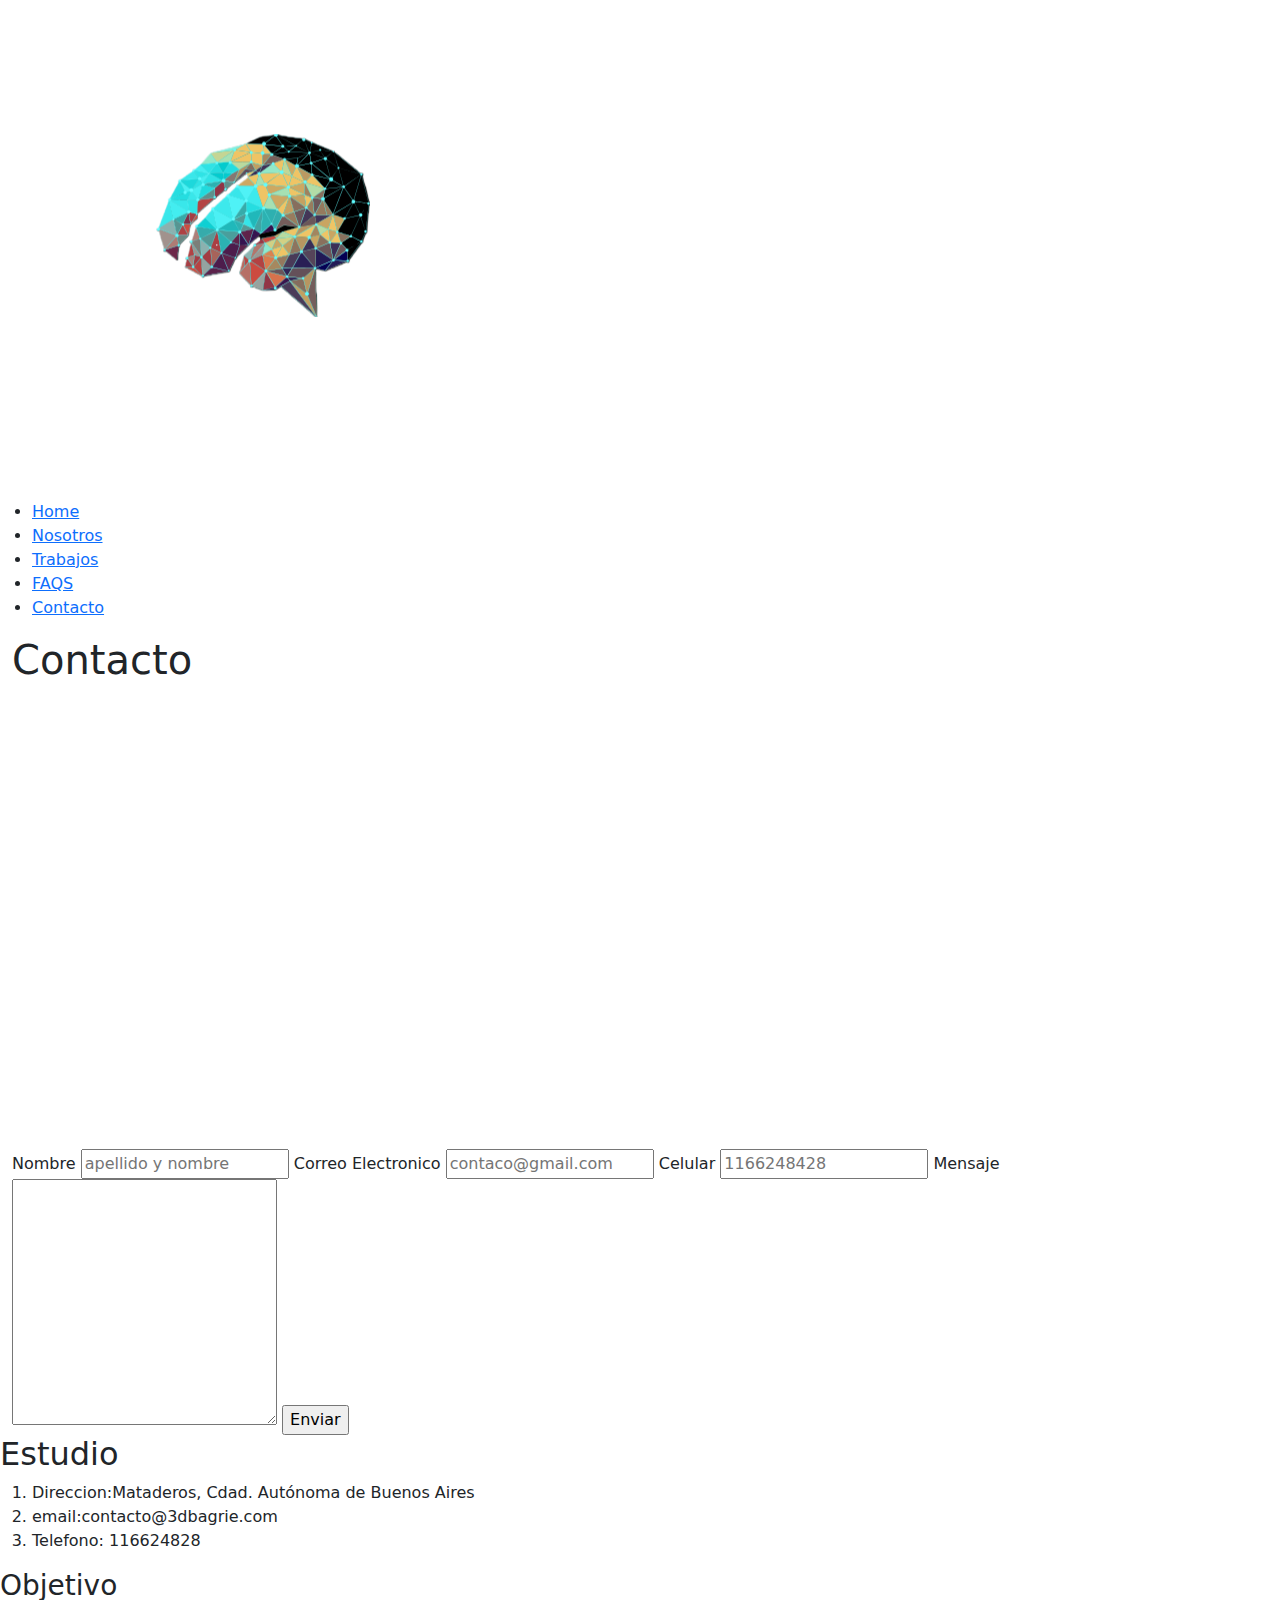
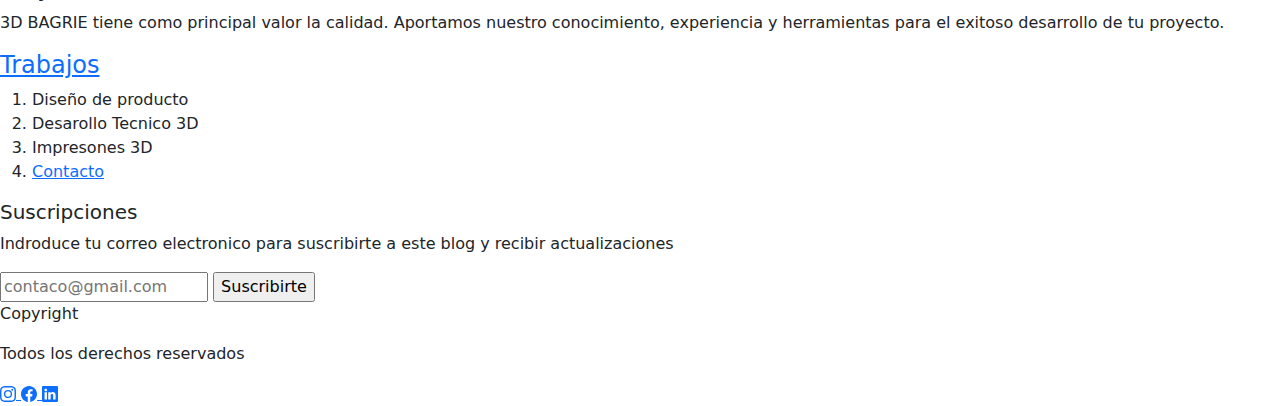
==== pages/contacto.html @ 8a1944af "modificacion nombre de ruta" ====
<!DOCTYPE html>
<html lang="en">
<head>
    <meta charset="UTF-8">
    <meta name="viewport" content="width=device-width, initial-scale=1.0">
    <link rel="shortcut icon"   href="../Asset/3D 64x64.png">
    <link href="https://cdn.jsdelivr.net/npm/bootstrap@5.3.3/dist/css/bootstrap.min.css" rel="stylesheet" integrity="sha384-QWTKZyjpPEjISv5WaRU9OFeRpok6YctnYmDr5pNlyT2bRjXh0JMhjY6hW+ALEwIH" crossorigin="anonymous">
    <link rel="stylesheet" href="../Css/styles.css">
    <title>Contacto</title>
</head>
<body>
    <header>
        <nav>
            <a href="../index.html">  
            <img src="../asset/3D Sin fondo.png" alt="3D BAGRIE" class="logo">
        </nav>
        <nav>
        <ul>
                <li><a href="../index.html">Home</a></li>
                <li><a href="./nosotros.html">Nosotros</a></li>
                <li><a href="./trabajos.html">Trabajos</a></li>
                <li><a href="./faqs.html">FAQS</a></li>
                <li><a href="./contacto.html">Contacto</a></li>
            </ul>
        </nav>
    </header>
    <main class="container-fluid">
            <section class="row">
                <section class="col-12">
                <h1>Contacto</h1>
                </section>
                <section class="col-sm-12 col-md-12 col-lg-12">
                    <iframe src="https://www.google.com/maps/embed?pb=!1m18!1m12!1m3!1d13127.331739839477!2d-58.512602734099076!3d-34.65892186514413!2m3!1f0!2f0!3f0!3m2!1i1024!2i768!4f13.1!3m3!1m2!1s0x95bcc91bbfbf9d17%3A0xdb535b8d8548bdee!2sMataderos%2C%20Cdad.%20Aut%C3%B3noma%20de%20Buenos%20Aires!5e0!3m2!1ses-419!2sar!4v1711848783306!5m2!1ses-419!2sar" width="600" height="450" style="border:0;" allowfullscreen="" loading="lazy" referrerpolicy="no-referrer-when-downgrade"></iframe>
                </section>
                <!-- <p>Nos encontramos cerca de General Paz y varias lineas de transportes</p> -->
                    <!-- <section class="formulario">
                    <p>Para una mejor comunicación y experiencia podés completar el siguiente formulario, con el cual nos pondremos en contacto a la brevedad</p> -->
                        <section class="col-sm-12 col-md-12">
                            <form>
                                <label for="nombre">Nombre</label>
                                <input type="text" name="name" id="nombre" placeholder="apellido y nombre">
                                <label for="correo">Correo Electronico</label>
                                <input type="email" name="email" id="correo" placeholder="contaco@gmail.com">
                                <label for="celular">Celular</label>
                                <input form="tel" name="tel"  id="celular" placeholder="1166248428">
                                <label for="mensaje">Mensaje</label>
                                <textarea name="message" id="mensaje" cols="30" rows="10"></textarea>    
                                <input type="submit" value="Enviar" class="btn-submit">
                                    </form>
                        </section>
            </section>   
    </main>
    <section class="cards">
        <div class="datos">
            <h2>Estudio</h2>
                <ol>
                    <li>Direccion:Mataderos, Cdad. Autónoma de Buenos Aires </li>
                    <li>email:contacto@3dbagrie.com</li>
                    <li>Telefono: 116624828</li>
                </ol>
        </div>
        <div class="datos">
            <h3>Objetivo</h3>
                <p class="parrafo">3D BAGRIE tiene como principal valor la calidad. Aportamos nuestro conocimiento, experiencia y herramientas para el exitoso desarrollo de tu proyecto.</p>
        </div>
        <div class="datos">    
            <h4><a href="./trabajos.html" target="_blank">Trabajos</a></h4>
                <ol>
                    <li>Diseño de producto</li>
                    <li>Desarollo Tecnico 3D</li>
                    <li>Impresones 3D</li>
                    <li><a href="./contacto.html" target="_blank">Contacto</a></li>
                </ol>
        </div>
        <div class="datos">
                <h5>Suscripciones</h5>
                <p class="parrafo">Indroduce tu correo electronico para suscribirte a este blog y recibir actualizaciones</p>
                    <input type="email" name="email" id="correo" placeholder="contaco@gmail.com">    
                <input type="submit" value="Suscribirte" class="btn-submit">
        </div>
    </section>
    <footer>
        <nav>
            <p>Copyright </p>
            <p>Todos los derechos reservados</p>
            <a href="https://www.instagram.com/?hl=es" target="_blank">
            <svg xmlns="http://www.w3.org/2000/svg" width="16" height="16" fill="currentColor" class="bi bi-instagram" viewBox="0 0 16 16"><path d="M8 0C5.829 0 5.556.01 4.703.048 3.85.088 3.269.222 2.76.42a3.9 3.9 0 0 0-1.417.923A3.9 3.9 0 0 0 .42 2.76C.222 3.268.087 3.85.048 4.7.01 5.555 0 5.827 0 8.001c0 2.172.01 2.444.048 3.297.04.852.174 1.433.372 1.942.205.526.478.972.923 1.417.444.445.89.719 1.416.923.51.198 1.09.333 1.942.372C5.555 15.99 5.827 16 8 16s2.444-.01 3.298-.048c.851-.04 1.434-.174 1.943-.372a3.9 3.9 0 0 0 1.416-.923c.445-.445.718-.891.923-1.417.197-.509.332-1.09.372-1.942C15.99 10.445 16 10.173 16 8s-.01-2.445-.048-3.299c-.04-.851-.175-1.433-.372-1.941a3.9 3.9 0 0 0-.923-1.417A3.9 3.9 0 0 0 13.24.42c-.51-.198-1.092-.333-1.943-.372C10.443.01 10.172 0 7.998 0zm-.717 1.442h.718c2.136 0 2.389.007 3.232.046.78.035 1.204.166 1.486.275.373.145.64.319.92.599s.453.546.598.92c.11.281.24.705.275 1.485.039.843.047 1.096.047 3.231s-.008 2.389-.047 3.232c-.035.78-.166 1.203-.275 1.485a2.5 2.5 0 0 1-.599.919c-.28.28-.546.453-.92.598-.28.11-.704.24-1.485.276-.843.038-1.096.047-3.232.047s-2.39-.009-3.233-.047c-.78-.036-1.203-.166-1.485-.276a2.5 2.5 0 0 1-.92-.598 2.5 2.5 0 0 1-.6-.92c-.109-.281-.24-.705-.275-1.485-.038-.843-.046-1.096-.046-3.233s.008-2.388.046-3.231c.036-.78.166-1.204.276-1.486.145-.373.319-.64.599-.92s.546-.453.92-.598c.282-.11.705-.24 1.485-.276.738-.034 1.024-.044 2.515-.045zm4.988 1.328a.96.96 0 1 0 0 1.92.96.96 0 0 0 0-1.92m-4.27 1.122a4.109 4.109 0 1 0 0 8.217 4.109 4.109 0 0 0 0-8.217m0 1.441a2.667 2.667 0 1 1 0 5.334 2.667 2.667 0 0 1 0-5.334"/>
            </svg>
            <a href="https://www.facebook.com/?locale=es_LA" target="_blank">
                <svg xmlns="http://www.w3.org/2000/svg" width="16" height="16" fill="currentColor" class="bi bi-facebook" viewBox="0 0 16 16">
                <path d="M16 8.049c0-4.446-3.582-8.05-8-8.05C3.58 0-.002 3.603-.002 8.05c0 4.017 2.926 7.347 6.75 7.951v-5.625h-2.03V8.05H6.75V6.275c0-2.017 1.195-3.131 3.022-3.131.876 0 1.791.157 1.791.157v1.98h-1.009c-.993 0-1.303.621-1.303 1.258v1.51h2.218l-.354 2.326H9.25V16c3.824-.604 6.75-3.934 6.75-7.951"/>
                </svg>
    
                <a href="https://ar.linkedin.com/" target="_blank">
                <svg xmlns="http://www.w3.org/2000/svg" width="16" height="16" fill="currentColor" class="bi bi-linkedin" viewBox="0 0 16 16">
                <path d="M0 1.146C0 .513.526 0 1.175 0h13.65C15.474 0 16 .513 16 1.146v13.708c0 .633-.526 1.146-1.175 1.146H1.175C.526 16 0 15.487 0 14.854zm4.943 12.248V6.169H2.542v7.225zm-1.2-8.212c.837 0 1.358-.554 1.358-1.248-.015-.709-.52-1.248-1.342-1.248S2.4 3.226 2.4 3.934c0 .694.521 1.248 1.327 1.248zm4.908 8.212V9.359c0-.216.016-.432.08-.586.173-.431.568-.878 1.232-.878.869 0 1.216.662 1.216 1.634v3.865h2.401V9.25c0-2.22-1.184-3.252-2.764-3.252-1.274 0-1.845.7-2.165 1.193v.025h-.016l.016-.025V6.169h-2.4c.03.678 0 7.225 0 7.225z"/>
                </svg>
        </nav>
    </footer>
    <script src="https://cdn.jsdelivr.net/npm/bootstrap@5.3.3/dist/js/bootstrap.bundle.min.js" integrity="sha384-YvpcrYf0tY3lHB60NNkmXc5s9fDVZLESaAA55NDzOxhy9GkcIdslK1eN7N6jIeHz" crossorigin="anonymous"></script>
</body>
</html>
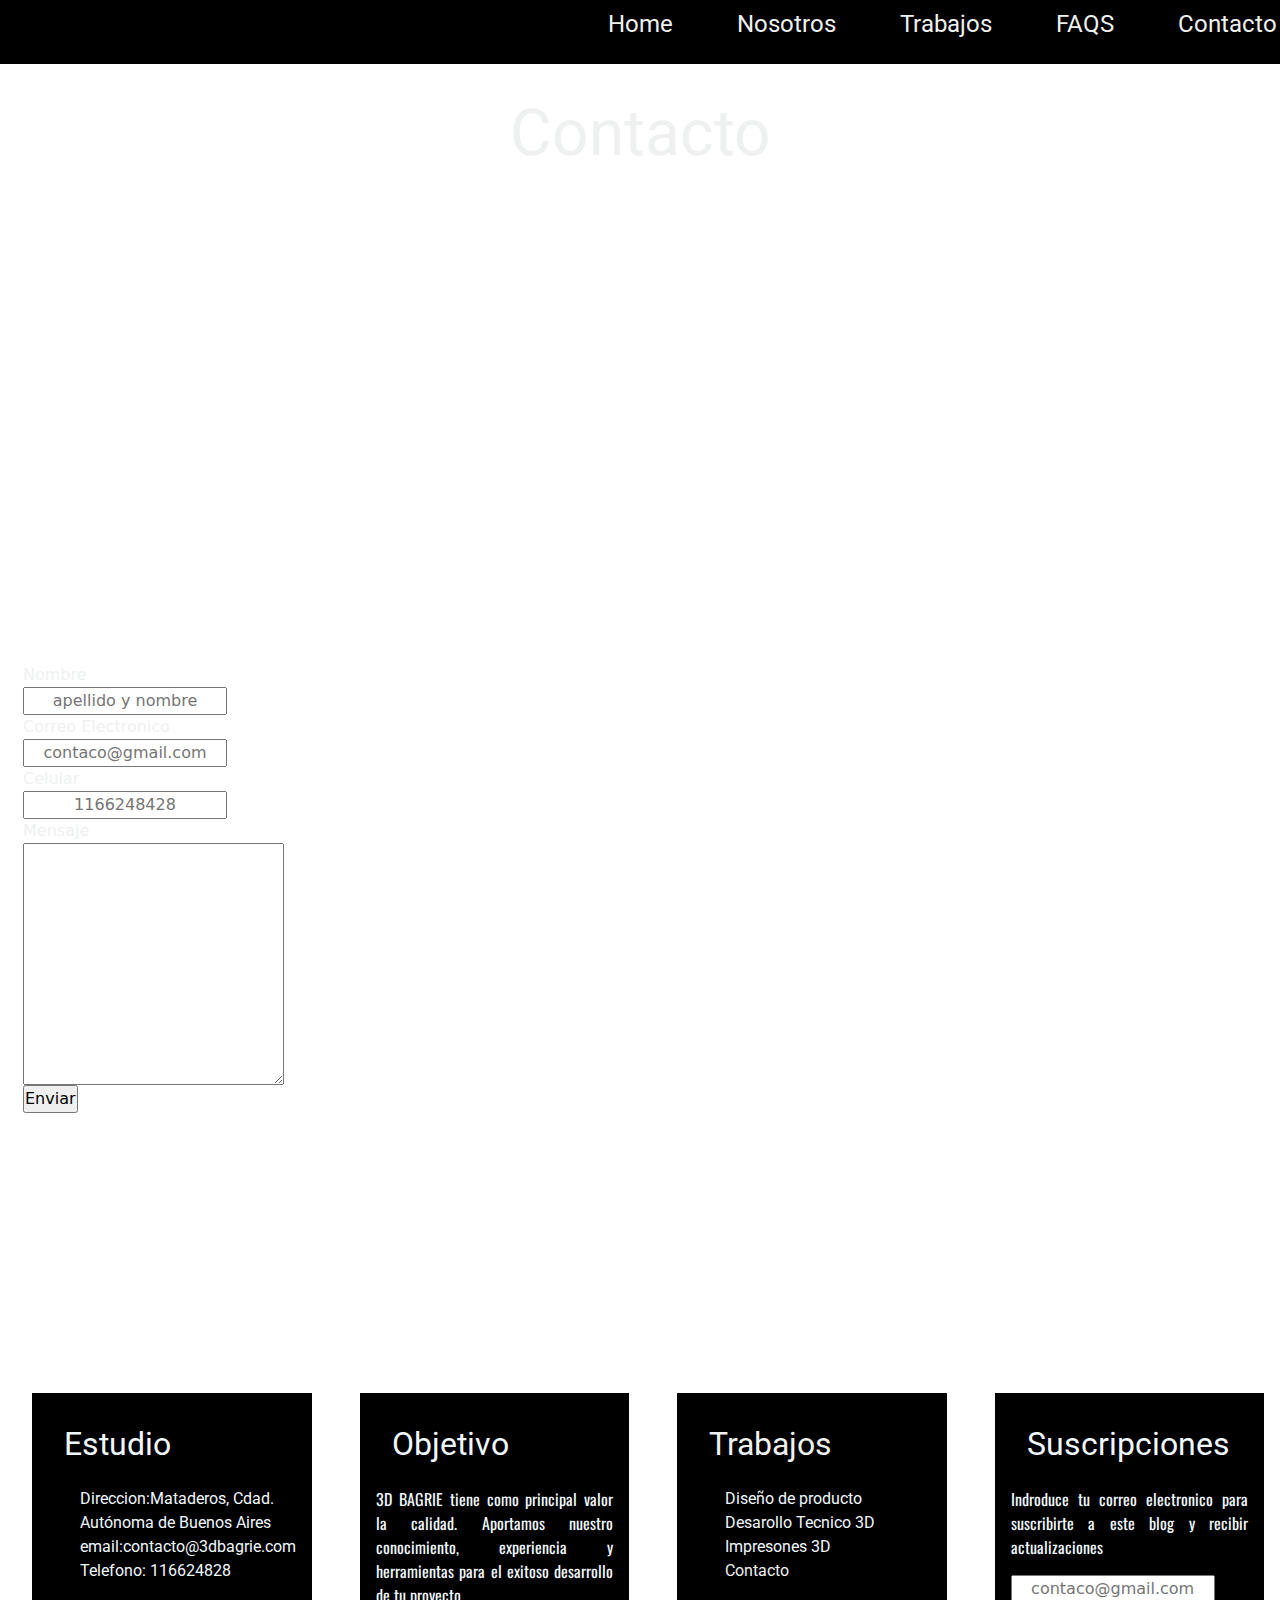
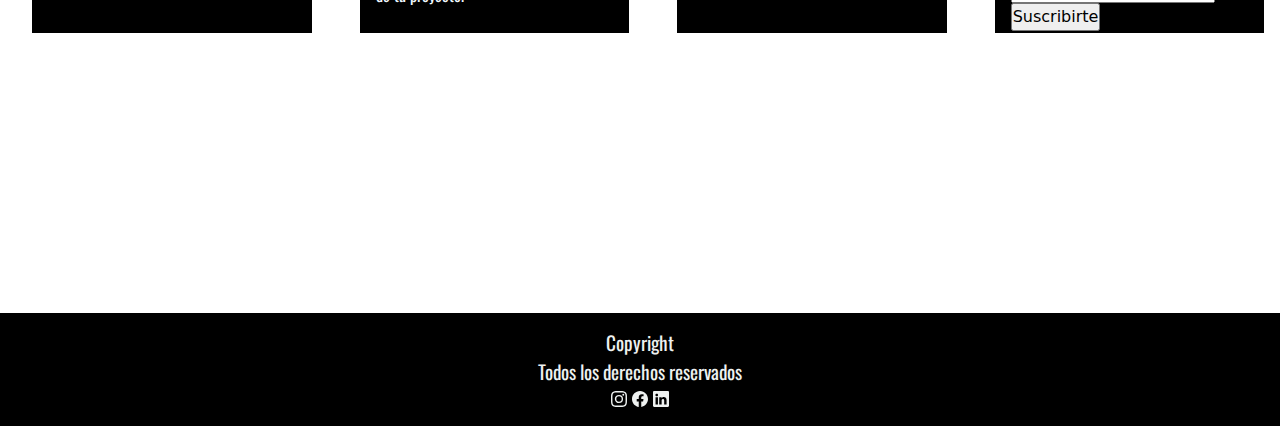
==== commit 102f47c1: "rutas con mayusculas" ====
--- a/pages/contacto.html
+++ b/pages/contacto.html
@@ -3,9 +3,9 @@
 <head>
     <meta charset="UTF-8">
     <meta name="viewport" content="width=device-width, initial-scale=1.0">
-    <link rel="shortcut icon"   href="../Asset/3D 64x64.png">
+    <link rel="shortcut icon"   href="../asset/3D 64x64.png">
     <link href="https://cdn.jsdelivr.net/npm/bootstrap@5.3.3/dist/css/bootstrap.min.css" rel="stylesheet" integrity="sha384-QWTKZyjpPEjISv5WaRU9OFeRpok6YctnYmDr5pNlyT2bRjXh0JMhjY6hW+ALEwIH" crossorigin="anonymous">
-    <link rel="stylesheet" href="../Css/styles.css">
+    <link rel="stylesheet" href="../css/styles.css">
     <title>Contacto</title>
 </head>
 <body>
--- a/css/styles.css
+++ b/css/styles.css
@@ -0,0 +1,590 @@
+/* control }  comentarios*/
+/* #012326 
+#000C0D
+#2E5951
+*/
+
+@import url('https://fonts.googleapis.com/css2?family=Oswald:wght@200..700&family=Roboto:ital,wght@0,100;0,300;0,400;0,500;0,700;0,900;1,100;1,300;1,400;1,500;1,700;1,900&display=swap');
+
+/* Reset */
+
+*{
+    margin: 0;
+    padding: 0;
+    box-sizing: border-box;
+    /* width: 100%;
+    max-width: 1920px; */
+}
+
+/*{
+    margin: auto;
+    width: 90rem;
+    max-width: 1200rem;
+}*/
+
+/* Estilos generales */
+
+html{
+    font-size: 62,5%;
+}
+
+body{
+    background-image: url(../Asset/elescaneado3denlaimpresion-3d.jpg);
+    background-position: center center;
+    background-repeat: no-repeat;
+    background-size: cover;
+    background-attachment: fixed;
+    color: aliceblue;
+}
+
+
+header{
+    display: flex;
+    background-color: black;
+    color: #eef1f0;
+    padding: 1rem;
+    height: 4rem;
+}
+
+
+
+header nav{
+    display: flex;
+    justify-content: space-around;
+    align-items: center;
+    height: 1rem;
+    margin-left: 15rem;
+    padding: 1rem;
+}
+
+header nav ul{
+    display: flex;
+    align-items: center;
+    justify-content:space-around;
+    flex-direction: row;
+    text-decoration: none;
+    font-size: 1.5rem;
+    font-family: "Roboto", sans-serif;
+    font-weight: 400;
+    font-style: normal;
+}
+
+header nav ul li{
+    display: flex;
+    justify-content: space-between;
+    text-decoration: none;
+    align-content: center;
+    padding: 1rem;
+    margin: 1rem;
+}
+
+.logo{
+    width: 100%;
+    height: 10rem;
+}
+
+header nav ul li a:hover{
+    color: #2E5951;
+}
+
+a {
+    text-decoration: none;
+    color: #eef1f0;
+}
+
+main{
+    /* background-color: #012326; */
+    color: #eef1f0;
+    overflow: hidden;
+    display: flex;
+    justify-content: center;
+    align-items: center;
+    flex-direction: row;
+}
+
+main section img{
+    display: block;
+    flex-direction: row;   
+    margin: auto;
+    width: auto;
+}
+
+/* .Centrado{
+    width: 80%;
+    max-width: 1000px;
+    margin: auto;
+    overflow: hidden;
+} */
+
+h1{
+    text-align: center;
+    padding: 2rem;
+    font-size: 4rem;
+    font-family: "Roboto", sans-serif;
+    font-weight: 400;
+    font-style: normal;
+}
+
+h2{
+    padding: 1rem;
+    font-size: 2rem;
+    font-family: "Roboto", sans-serif;
+    font-weight: 400;
+    font-style: normal;   
+}
+
+h3{
+    padding: 1rem;
+    font-size: 2rem;
+    font-family: "Roboto", sans-serif;
+    font-weight: 400;
+    font-style: normal;
+}
+
+h4{
+    padding: 1rem;
+    font-size: 2rem;
+    font-family: "Roboto", sans-serif;
+    font-weight: 400;
+    font-style: normal;
+}
+
+h5{
+    padding: 1rem;
+    font-size: 2rem;
+    font-family: "Roboto", sans-serif;
+    font-weight: 400;
+    font-style: normal;
+}
+
+
+p{
+    font-size: 1.2rem;
+    text-align: justify;
+    font-family: "Oswald", sans-serif;
+    font-optical-sizing: auto;
+    font-weight: <weight>;
+    font-style: normal;
+    
+}
+
+
+div ol li{
+    text-decoration: none;
+    list-style-type: none;
+    font-family: "Roboto", sans-serif;
+    font-weight: 400;
+    font-style: normal;
+    font-size: 1rem;
+}
+    
+/* main .datos{
+    display: flex;
+    flex-wrap: wrap;
+    flex-direction: row;
+    height: 200px;
+    justify-content: center;
+    align-items: center;
+} */
+
+
+.cards{
+    display: flex;
+    align-items: center;
+    justify-content: center;
+    width: 100%;
+    height: 50rem;
+}
+
+
+.datos{
+    display: inline-block;
+    background-color: black;
+    width: 20rem;
+    height: 15rem;
+    padding: 1rem;
+    margin: 1rem;
+    margin-left: 2rem;
+}
+
+
+.parrafo{
+    font-size: 1rem;
+    text-align: justify;
+    font-family: "Oswald", sans-serif;
+    font-optical-sizing: auto;
+    font-weight: <weight>;
+    font-style: normal; 
+}
+
+/* .adicional{
+    background-color: rgb(236, 148, 33);
+    text-align: center;
+    margin: auto;
+} */
+
+footer{
+    background-color: black;
+    color: #eef1f0;
+    text-align: center;
+    font-size: 1rem;
+    width: 100%;
+    overflow: hidden;
+    padding-top: 1rem;
+    padding-bottom: 1rem;
+
+}
+
+footer p{
+    text-align: center;
+    margin: auto;
+    padding: auto;
+    width: auto;
+}
+
+footer svg { 
+    list-style-type: none;
+    width: auto;
+    display: inline block;
+    text-decoration: none;
+    color: #eef1f0;
+}
+
+/* index */
+
+.portada{
+
+    max-width: 90%;
+    max-height: 90%;
+    height: auto;
+    width: auto;
+    align-items: center;
+    position: relative;
+    justify-content: center;
+    margin-bottom: 2rem;
+    padding: 2rem;
+    margin: auto;
+}
+
+
+/* nosotros */
+
+.nosotros{
+    /* background: #2E5951; */
+    width: 80%;
+    margin-bottom: 2rem;
+    padding: 2rem;
+    margin: 2rem;
+}
+
+article p{
+    font-size: 1.5rem;
+    text-align: justify;
+    font-family: "Oswald", sans-serif;
+    font-optical-sizing: auto;
+    font-weight: <weight>;
+    font-style: normal; 
+}
+
+.carousel-item{
+    width: 90%;
+    align-items: center;
+    justify-content: center;
+    margin-left: 5rem;
+}
+
+
+/* Trabajos */
+
+.fotos {
+    display: flex;
+    flex-wrap:wrap;
+    gap: 1rem;
+    justify-content:center;
+}
+
+.fotos img {
+    border-radius:3px;
+    max-width: 30%;
+    border:#C4AA25 2px solid;
+}
+
+.fotos img:hover{
+    border:#E8C61C 2px solid;
+}
+/* Preguntas frecuentes*/
+
+article{
+    /* background:#2E5951; */
+    width: 80%;
+    margin-bottom: 2rem;
+    padding: 2rem;
+    margin: 2rem;
+}
+
+/* Contacto */
+
+input,label,select{
+    display: flex;
+    margin-bottom: auto;
+    text-align: center;
+}
+
+textarea{
+    text-align: center;
+    display: block;
+}
+
+iframe{
+    align-items:flex-start;
+    display: block;
+}
+
+.formulario{
+    margin: 1rem;
+    padding: 1rem;
+}
+
+
+.btn-sumit{
+    align-items:baseline;
+    height: 2rem;
+    width: 2rem;
+    border-radius: 2%;
+    padding: 2rem;
+    margin: 2rem;
+}
+
+/* Grid */
+
+.contenedor header{
+    grid-area: menu;
+}
+
+.contenedor main{
+    grid-area: main;
+}
+
+.contenedor section{
+    grid-area: section;
+}
+
+.contenedor footer{
+    grid-area: footer;
+    width: 100%;
+    height: 6rem;
+}
+
+.contenedor{
+
+    display: grid;
+    grid-template-columns: repeat(3, 1fr);
+    grid-template-rows: 0.3fr 6.5fr 5.5fr 0.3fr;
+    grid-template-areas: 
+    
+    "menu menu menu"
+    "main main main"
+    "section section section"
+    "footer footer footer";
+
+    width: 100%;
+    height: 100hv;
+
+}
+
+/* Tipo de Navegacion Maga Queris */
+
+/* Desktop */
+
+@media screen and (max-width: 1024px) {
+
+    .contenedor{
+    
+        grid-template-columns: repeat(3, 1fr);
+        grid-template-rows: 0.3fr 5.5fr 4.5fr 0.3fr;
+        grid-template-areas: 
+        
+        "menu menu menu"
+        "main main main"
+        "section section section"
+        "footer footer footer";
+    }
+    
+    header{
+        width: 100%;
+        height: 15rem;
+        background-color: none;
+        flex-direction: column; 
+    }
+    
+    header nav{
+        margin-left: 3rem;
+        margin: 2rem;
+    }
+    
+    /* header nav{
+        flex-direction: column;
+    }
+    
+    header nav ul{
+        flex-direction: column;
+    } */
+    
+    .logo{
+        width: 100%;
+        height: 30rem;
+        flex-direction: column;
+        margin: 4rem;
+        padding: 8rem;
+    }
+    
+    .cards{
+        display: inline-block;
+        align-items: center;
+        justify-content: center;
+        width: 100%;
+    }
+    
+    
+    .datos{
+        display: inline-block;
+        background-color: black;
+        /* width: 20rem;
+        height: 15rem;
+        padding: 1rem;
+        margin: 1rem;
+        margin-left: 2rem;
+    } */
+    
+
+
+    }
+
+
+
+/* Tablet */
+
+@media screen and (max-width: 768px) {
+
+.contenedor{
+
+    grid-template-columns: 1fr 1fr;
+    grid-template-rows: 0.5fr 3fr 3fr 0.3fr;
+    grid-template-areas: 
+    
+    "menu menu"
+    "main main"
+    "section section" 
+    "footer footer";
+}
+
+header{
+    width: 100%;
+    height: 15rem;
+    flex-direction: column; 
+}
+
+header nav{
+    margin-left: 1rem;
+    margin: 2rem;
+}
+
+/* header nav{
+    flex-direction: column;
+}
+
+header nav ul{
+    flex-direction: column;
+} */
+
+.logo{
+    width: 100%;
+    height: 20rem;
+    flex-direction: column;
+    margin: 2rem;
+    padding: 2rem;
+}
+
+.cards{
+    display: inline-block;
+    align-items: center;
+    justify-content: center;
+    width: 100%;
+}
+
+
+.datos{
+    display: inline-block;
+    background-color: black;
+    /* width: 20rem;
+    height: 15rem;
+    padding: 1rem;
+    margin: 1rem;
+    margin-left: 2rem;
+} */
+
+}
+
+/* Mobile */
+
+@media screen and (max-width: 400px) {
+    
+    /* .contenedor{
+
+        grid-template-columns: 1fr;
+        grid-template-rows: 0.5fr 3fr 3fr 0.3fr;
+        grid-template-areas: 
+        
+        "menu"
+        "main"
+        "section" 
+        "footer";
+    } */
+
+    
+
+    header{
+        background-color: none;
+        flex-direction: column; 
+        width: 100%;
+        height: 45rem;
+        padding: none;
+        margin: none;
+        gap: 2rem;
+    }
+
+    header nav{
+        flex-direction: column;
+        padding: 5rem;
+    }
+
+    header nav ul{
+        flex-direction: column;
+        margin-top: 5rem;
+    }
+
+    .logo{
+        width: 30rem;
+        height: 30rem;
+        padding: 1rem;
+        gap: 1rem;
+    }
+
+    iframe{
+        width: 100%;
+    }
+
+    main{
+        width: 80%;
+    }
+
+    .cards{
+        flex-direction: column;
+    }
+
+    .datos{
+        margin-top: 1rem;
+    }
+
+
+}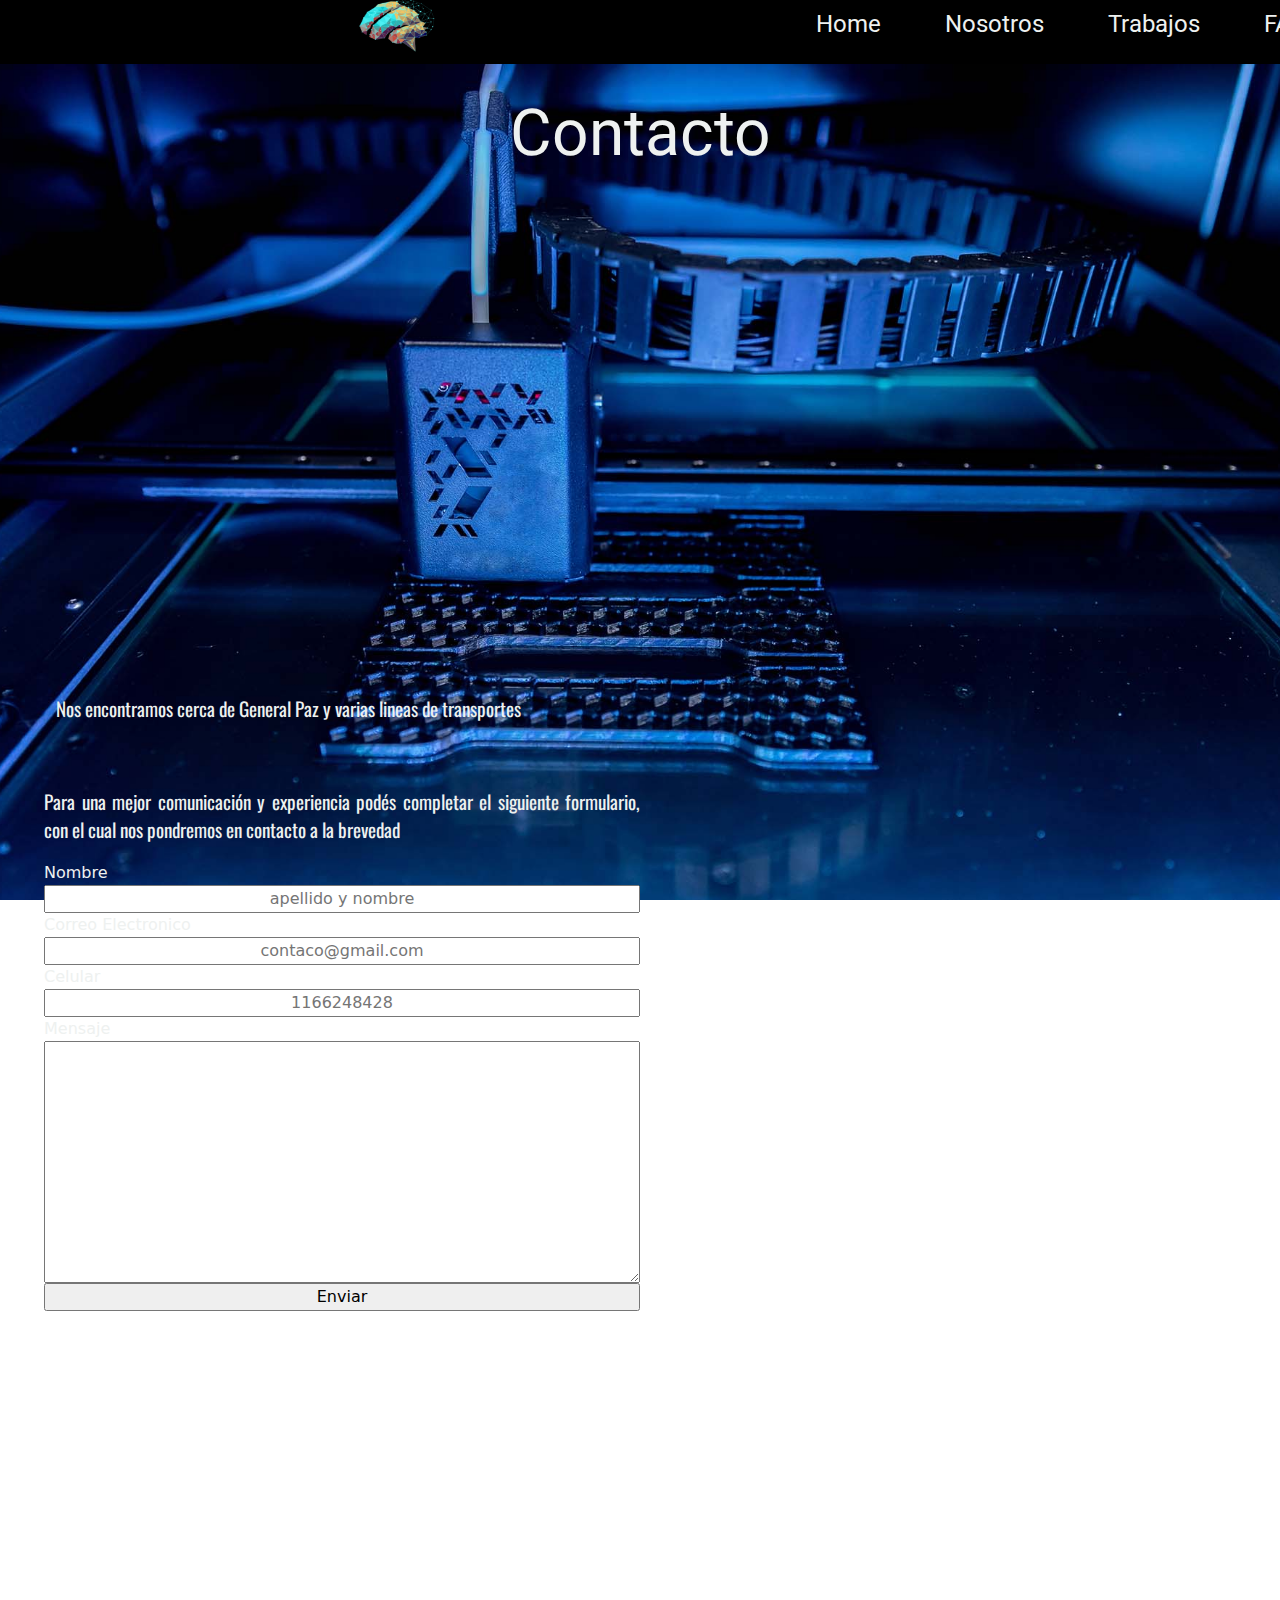
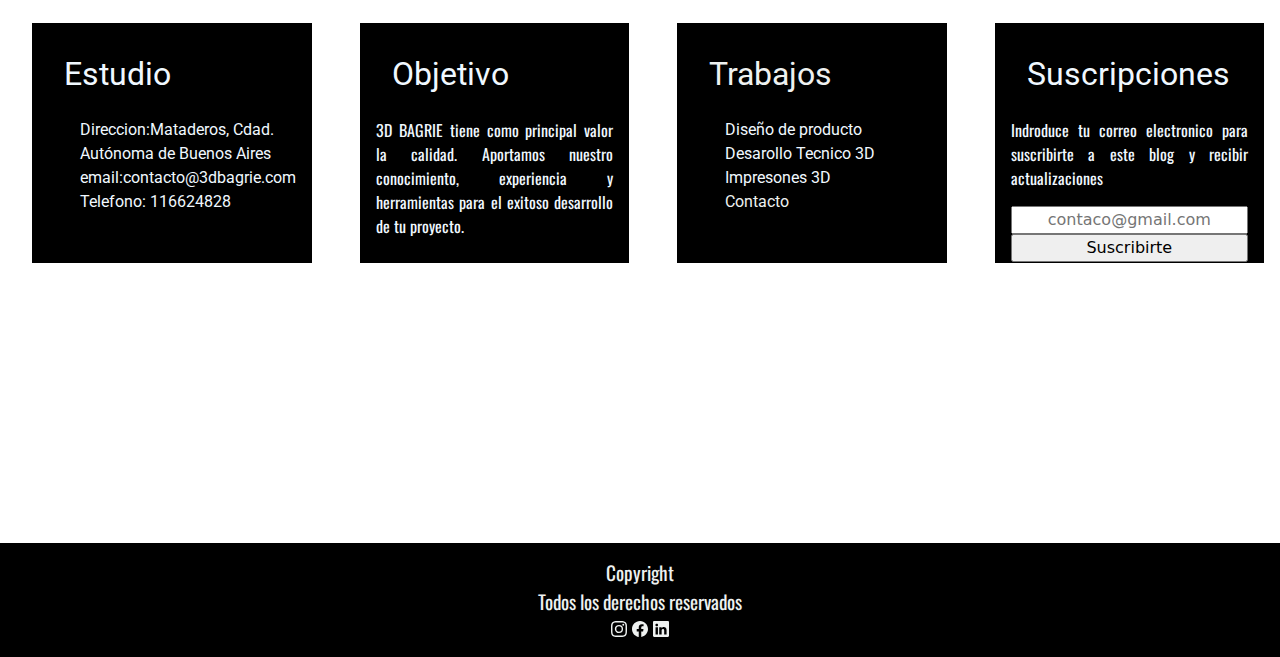
==== commit 1db68201: "arreglos paginas" ====
--- a/pages/contacto.html
+++ b/pages/contacto.html
@@ -3,7 +3,7 @@
 <head>
     <meta charset="UTF-8">
     <meta name="viewport" content="width=device-width, initial-scale=1.0">
-    <link rel="shortcut icon"   href="../asset/3D 64x64.png">
+    <link rel="shortcut icon"   href="../asset/3D 64x64.png 64x64.png">
     <link href="https://cdn.jsdelivr.net/npm/bootstrap@5.3.3/dist/css/bootstrap.min.css" rel="stylesheet" integrity="sha384-QWTKZyjpPEjISv5WaRU9OFeRpok6YctnYmDr5pNlyT2bRjXh0JMhjY6hW+ALEwIH" crossorigin="anonymous">
     <link rel="stylesheet" href="../css/styles.css">
     <title>Contacto</title>
@@ -12,10 +12,11 @@
     <header>
         <nav>
             <a href="../index.html">  
-            <img src="../asset/3D Sin fondo.png" alt="3D BAGRIE" class="logo">
+            <img src="../asset/3D Sin fondo.png" alt="3D BAGRIE">
+            </a>
         </nav>
         <nav>
-        <ul>
+            <ul>
                 <li><a href="../index.html">Home</a></li>
                 <li><a href="./nosotros.html">Nosotros</a></li>
                 <li><a href="./trabajos.html">Trabajos</a></li>
@@ -31,10 +32,10 @@
                 </section>
                 <section class="col-sm-12 col-md-12 col-lg-12">
                     <iframe src="https://www.google.com/maps/embed?pb=!1m18!1m12!1m3!1d13127.331739839477!2d-58.512602734099076!3d-34.65892186514413!2m3!1f0!2f0!3f0!3m2!1i1024!2i768!4f13.1!3m3!1m2!1s0x95bcc91bbfbf9d17%3A0xdb535b8d8548bdee!2sMataderos%2C%20Cdad.%20Aut%C3%B3noma%20de%20Buenos%20Aires!5e0!3m2!1ses-419!2sar!4v1711848783306!5m2!1ses-419!2sar" width="600" height="450" style="border:0;" allowfullscreen="" loading="lazy" referrerpolicy="no-referrer-when-downgrade"></iframe>
+                    <p class="formulario">Nos encontramos cerca de General Paz y varias lineas de transportes</p>
                 </section>
-                <!-- <p>Nos encontramos cerca de General Paz y varias lineas de transportes</p> -->
-                    <!-- <section class="formulario">
-                    <p>Para una mejor comunicación y experiencia podés completar el siguiente formulario, con el cual nos pondremos en contacto a la brevedad</p> -->
+                    <section class="formulario">
+                    <p>Para una mejor comunicación y experiencia podés completar el siguiente formulario, con el cual nos pondremos en contacto a la brevedad</p>
                         <section class="col-sm-12 col-md-12">
                             <form>
                                 <label for="nombre">Nombre</label>
--- a/css/styles.css
+++ b/css/styles.css
@@ -12,8 +12,7 @@
     margin: 0;
     padding: 0;
     box-sizing: border-box;
-    /* width: 100%;
-    max-width: 1920px; */
+    width: 100%;
 }
 
 /*{
@@ -29,7 +28,7 @@
 }
 
 body{
-    background-image: url(../Asset/elescaneado3denlaimpresion-3d.jpg);
+    background-image: url(../asset/elescaneado3denlaimpresion-3d.jpg);
     background-position: center center;
     background-repeat: no-repeat;
     background-size: cover;
@@ -78,10 +77,16 @@
     margin: 1rem;
 }
 
-.logo{
+header nav a img {
+    width: 11rem;
+    height: 9rem;
+    margin-left: 2rem;
+}
+
+/* .logo{
     width: 100%;
     height: 10rem;
-}
+} */
 
 header nav ul li a:hover{
     color: #2E5951;
@@ -287,10 +292,9 @@
 }
 
 .carousel-item{
-    width: 90%;
+    width: 100%;
     align-items: center;
     justify-content: center;
-    margin-left: 5rem;
 }
 
 
@@ -314,10 +318,15 @@
 }
 /* Preguntas frecuentes*/
 
+.parallax {
+    width: 100%;
+    height: 50%;
+}
+
 article{
-    /* background:#2E5951; */
+    background: black;
     width: 80%;
-    margin-bottom: 2rem;
+    margin-left: 5rem;
     padding: 2rem;
     margin: 2rem;
 }
@@ -338,9 +347,12 @@
 iframe{
     align-items:flex-start;
     display: block;
+    width: 90%;
+    margin-left: 1rem;
 }
 
 .formulario{
+    width: 50%;
     margin: 1rem;
     padding: 1rem;
 }
@@ -415,23 +427,30 @@
         height: 15rem;
         background-color: none;
         flex-direction: column; 
+        text-align: center;
     }
     
     header nav{
-        margin-left: 3rem;
+
+        /* margin-left: 2rem; */
         margin: 2rem;
+        margin-right: 3rem;
     }
     
     /* header nav{
         flex-direction: column;
-    }
+    } */
     
     header nav ul{
-        flex-direction: column;
-    } */
+        flex-direction: row;
+        align-items: center;
+        justify-content: center;
+        margin-right: auto;
+
+    }
     
     .logo{
-        width: 100%;
+        width: 80%;
         height: 30rem;
         flex-direction: column;
         margin: 4rem;
@@ -497,13 +516,6 @@
     flex-direction: column;
 } */
 
-.logo{
-    width: 100%;
-    height: 20rem;
-    flex-direction: column;
-    margin: 2rem;
-    padding: 2rem;
-}
 
 .cards{
     display: inline-block;
@@ -523,68 +535,105 @@
     margin-left: 2rem;
 } */
 
+p {
+    font-size: 1rem;
+    text-align: justify;
+    font-family: "Oswald", sans-serif;
+    font-optical-sizing: auto;
+    font-weight: <weight>;
+    font-style: normal;
+    
+}
+
+
 }
 
 /* Mobile */
 
 @media screen and (max-width: 400px) {
     
-    /* .contenedor{
+    .contenedor{
 
         grid-template-columns: 1fr;
-        grid-template-rows: 0.5fr 3fr 3fr 0.3fr;
+        grid-template-rows: 2fr 2fr 3fr 0.3fr;
         grid-template-areas: 
-        
+
         "menu"
         "main"
-        "section" 
+        "section"
         "footer";
-    } */
-
-    
+    }
+
+    .contenedor header{
+        width: 100%;
+    }
+
+    .contenedor header nav{
+        width: 78%;
+        margin-right: 3rem;
+    }
+
 
     header{
         background-color: none;
         flex-direction: column; 
-        width: 100%;
-        height: 45rem;
-        padding: none;
-        margin: none;
+        height: 50rem;
         gap: 2rem;
     }
 
     header nav{
         flex-direction: column;
-        padding: 5rem;
+        padding: 4rem;
     }
 
     header nav ul{
         flex-direction: column;
-        margin-top: 5rem;
-    }
-
-    .logo{
-        width: 30rem;
-        height: 30rem;
-        padding: 1rem;
-        gap: 1rem;
-    }
+        margin-top: 10rem;
+        margin-right: 3rem;
+    }
+
+    header nav a img {
+        width: 11rem;
+        height: 9rem;
+        margin-right: 4rem;
+
+    }
+
 
     iframe{
         width: 100%;
     }
 
+    .formulario{
+        width: 90%;
+    }
+
     main{
-        width: 80%;
+        width: 90%;
     }
 
     .cards{
+        height: 80%;
         flex-direction: column;
     }
 
     .datos{
         margin-top: 1rem;
-    }
+
+    }
+
+    p{
+        width: 100%;
+        font-size: 1rem;
+        text-align: justify;
+        font-family: "Oswald", sans-serif;
+        font-optical-sizing: auto;
+        font-weight: <weight>;
+        font-style: normal;
+        /* margin-left: 1rem; */
+        
+    }
+    
 
 
 }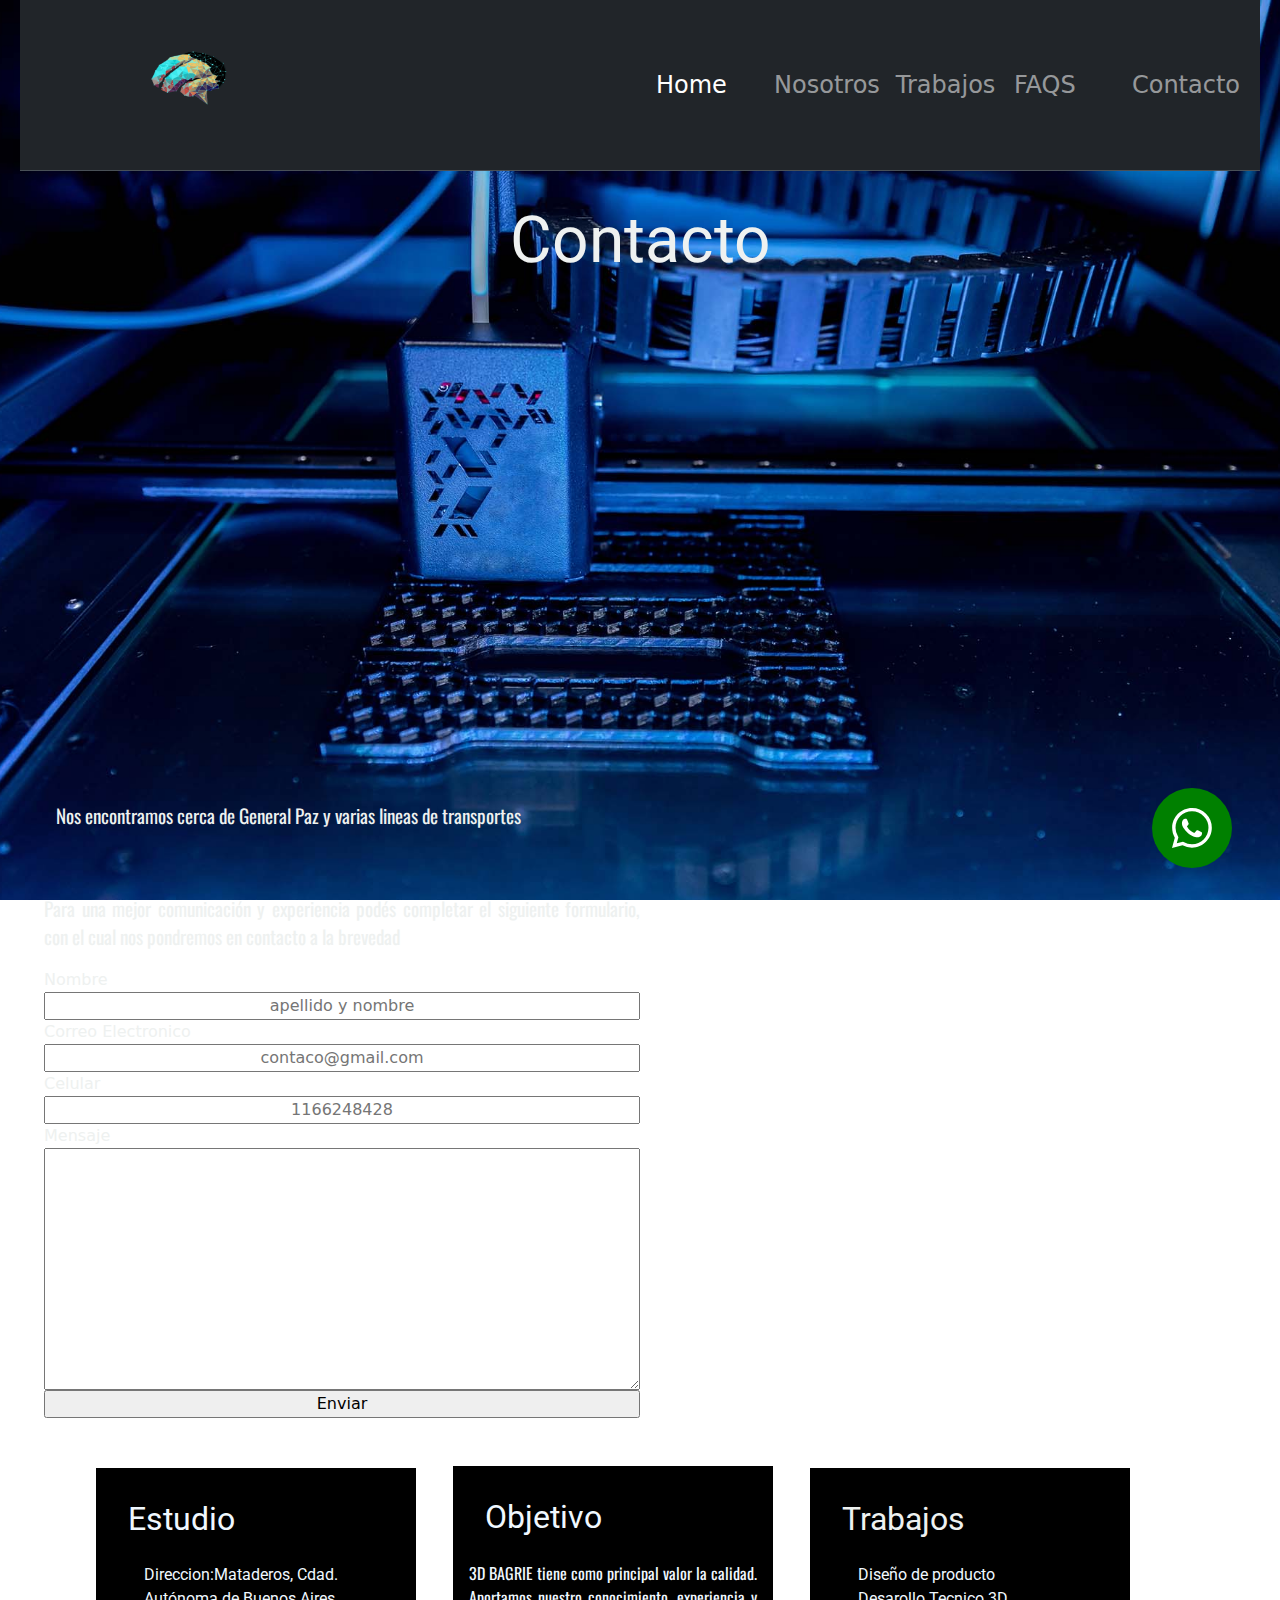
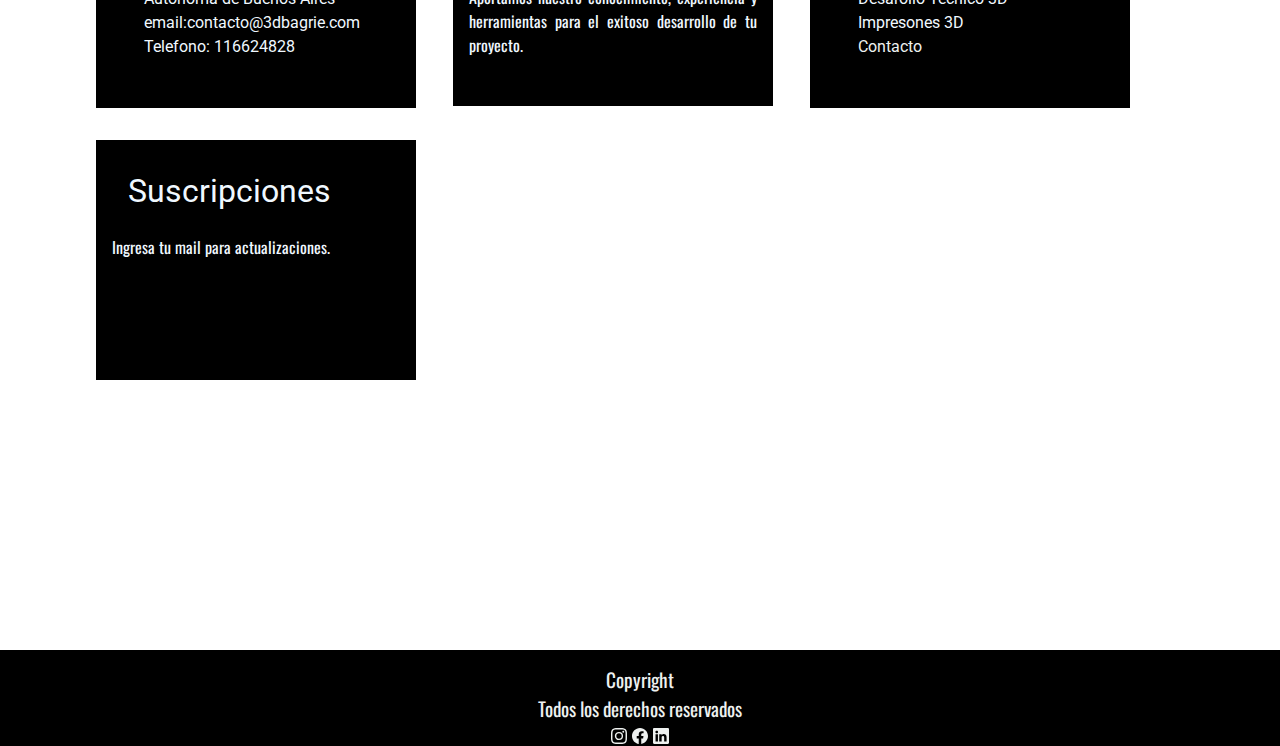
==== commit aac8c041: "Sass" ====
--- a/pages/contacto.html
+++ b/pages/contacto.html
@@ -10,21 +10,36 @@
 </head>
 <body>
     <header>
-        <nav>
-            <a href="../index.html">  
-            <img src="../asset/3D Sin fondo.png" alt="3D BAGRIE">
+        <nav class="navbar navbar-expand-lg bg-dark border-bottom border-body" data-bs-theme="dark">
+            <div class="container-fluid">
+            <a class="navbar-brand" href="./index.html">
+                <img src="../asset/3D Sin fondo.png" alt="Logo del estudio de impresiones 3D" class="logo">
             </a>
+            <button class="navbar-toggler" type="button" data-bs-toggle="collapse" data-bs-target="#navbarNav" aria-controls="navbarNav" aria-expanded="false" aria-label="Toggle navigation">
+                <span class="navbar-toggler-icon"></span>
+            </button>
+            <div class="collapse navbar-collapse" id="navbarNav">
+                <ul class="navbar-nav">
+                <li class="nav-item">
+                <a class="nav-link active" aria-current="page" href="../index.html">Home</a>
+                </li>
+                <li class="nav-item">
+                <a class="nav-link" href="./nosotros.html">Nosotros</a>
+                </li>
+                <li class="nav-item">
+                <a class="nav-link" href="./trabajos.html">Trabajos</a>
+                </li>
+                <li class="nav-item">
+                <a class="nav-link" href="./faqs.html">FAQS</a>
+                </li>
+                <li class="nav-item">
+                        <a class="nav-link" href="./contacto.html">Contacto</a>
+                </li>
+                </ul>
+            </div>
+        </div>
         </nav>
-        <nav>
-            <ul>
-                <li><a href="../index.html">Home</a></li>
-                <li><a href="./nosotros.html">Nosotros</a></li>
-                <li><a href="./trabajos.html">Trabajos</a></li>
-                <li><a href="./faqs.html">FAQS</a></li>
-                <li><a href="./contacto.html">Contacto</a></li>
-            </ul>
-        </nav>
-    </header>
+</header>
     <main class="container-fluid">
             <section class="row">
                 <section class="col-12">
@@ -51,6 +66,13 @@
                         </section>
             </section>   
     </main>
+    <div class="popup-wpp">
+        <a href="https://wa.me/5491123456789?text=Hola!%20Quería%20más%20información." target="_blank">
+            <svg xmlns="http://www.w3.org/2000/svg" width="16" height="16" fill="currentColor" class="bi bi-whatsapp" viewBox="0 0 16 16">
+                <path d="M13.601 2.326A7.85 7.85 0 0 0 7.994 0C3.627 0 .068 3.558.064 7.926c0 1.399.366 2.76 1.057 3.965L0 16l4.204-1.102a7.9 7.9 0 0 0 3.79.965h.004c4.368 0 7.926-3.558 7.93-7.93A7.9 7.9 0 0 0 13.6 2.326zM7.994 14.521a6.6 6.6 0 0 1-3.356-.92l-.24-.144-2.494.654.666-2.433-.156-.251a6.56 6.56 0 0 1-1.007-3.505c0-3.626 2.957-6.584 6.591-6.584a6.56 6.56 0 0 1 4.66 1.931 6.56 6.56 0 0 1 1.928 4.66c-.004 3.639-2.961 6.592-6.592 6.592m3.615-4.934c-.197-.099-1.17-.578-1.353-.646-.182-.065-.315-.099-.445.099-.133.197-.513.646-.627.775-.114.133-.232.148-.43.05-.197-.1-.836-.308-1.592-.985-.59-.525-.985-1.175-1.103-1.372-.114-.198-.011-.304.088-.403.087-.088.197-.232.296-.346.1-.114.133-.198.198-.33.065-.134.034-.248-.015-.347-.05-.099-.445-1.076-.612-1.47-.16-.389-.323-.335-.445-.34-.114-.007-.247-.007-.38-.007a.73.73 0 0 0-.529.247c-.182.198-.691.677-.691 1.654s.71 1.916.81 2.049c.098.133 1.394 2.132 3.383 2.992.47.205.84.326 1.129.418.475.152.904.129 1.246.08.38-.058 1.171-.48 1.338-.943.164-.464.164-.86.114-.943-.049-.084-.182-.133-.38-.232"/>
+            </svg>
+        </a>
+    </div>
     <section class="cards">
         <div class="datos">
             <h2>Estudio</h2>
@@ -74,10 +96,8 @@
                 </ol>
         </div>
         <div class="datos">
-                <h5>Suscripciones</h5>
-                <p class="parrafo">Indroduce tu correo electronico para suscribirte a este blog y recibir actualizaciones</p>
-                    <input type="email" name="email" id="correo" placeholder="contaco@gmail.com">    
-                <input type="submit" value="Suscribirte" class="btn-submit">
+            <h5>Suscripciones</h5>
+                <p class="parrafo">Ingresa tu mail para actualizaciones.</p>
         </div>
     </section>
     <footer>
--- a/css/styles.css
+++ b/css/styles.css
@@ -3,637 +3,389 @@
 #000C0D
 #2E5951
 */
+@import url("https://fonts.googleapis.com/css2?family=Oswald:wght@200..700&family=Roboto:ital,wght@0,100;0,300;0,400;0,500;0,700;0,900;1,100;1,300;1,400;1,500;1,700;1,900&display=swap");
+/* Reset */
+* {
+  margin: 0;
+  padding: 0;
+  box-sizing: border-box;
+  width: 100%;
+}
 
-@import url('https://fonts.googleapis.com/css2?family=Oswald:wght@200..700&family=Roboto:ital,wght@0,100;0,300;0,400;0,500;0,700;0,900;1,100;1,300;1,400;1,500;1,700;1,900&display=swap');
-
-/* Reset */
-
-*{
+html {
+  font-size: 62, 5%;
+}
+html body {
+  background-image: url(../asset/elescaneado3denlaimpresion-3d.jpg);
+  background-position: center center;
+  background-repeat: no-repeat;
+  background-size: cover;
+  background-attachment: fixed;
+  color: aliceblue;
+  overflow-x: hidden;
+}
+@media screen and (min-width: 320px) and (max-width: 767px) {
+  html body {
+    width: 100%;
+  }
+}
+html body header {
+  display: flex;
+  align-items: center;
+  justify-content: space-between;
+  padding: 0 20px;
+  background-color: none;
+  height: 10%;
+}
+html body header nav {
+  font-size: 1.5rem;
+}
+html body header nav a img {
+  width: 11rem;
+  height: 9rem;
+  margin-left: 4rem;
+}
+@media screen and (min-width: 320px) and (max-width: 767px) {
+  html body header nav a img {
+    margin-right: 10rem;
+  }
+}
+@media screen and (min-width: 768px) and (max-width: 1023px) {
+  html body header nav a img {
+    margin-left: 15rem;
+  }
+}
+html body a {
+  text-decoration: none;
+  color: #eef1f0;
+}
+html body main {
+  /* background-color: #012326; */
+  color: #eef1f0;
+  overflow: hidden;
+  display: flex;
+  justify-content: center;
+  align-items: center;
+  flex-direction: row;
+}
+html body main .imgfqs {
+  width: 100%;
+  margin-left: 1rem;
+}
+html body main section img {
+  display: block;
+  flex-direction: row;
+  margin: auto;
+}
+html body main .portada {
+  max-width: 95%;
+  max-height: 95%;
+  align-items: center;
+  position: relative;
+  justify-content: center;
+  margin-bottom: 2rem;
+  padding: 2rem;
+  margin: auto;
+}
+html body main .carousel-item {
+  width: 90%;
+  margin-left: 5rem;
+  align-items: center;
+  justify-content: center;
+}
+@media screen and (min-width: 320px) and (max-width: 767px) {
+  html body main .carousel-item {
+    width: 100%;
     margin: 0;
-    padding: 0;
-    box-sizing: border-box;
-    width: 100%;
-}
-
-/*{
-    margin: auto;
-    width: 90rem;
-    max-width: 1200rem;
-}*/
-
-/* Estilos generales */
-
-html{
-    font-size: 62,5%;
-}
-
-body{
-    background-image: url(../asset/elescaneado3denlaimpresion-3d.jpg);
-    background-position: center center;
-    background-repeat: no-repeat;
-    background-size: cover;
-    background-attachment: fixed;
-    color: aliceblue;
-}
-
-
-header{
-    display: flex;
-    background-color: black;
-    color: #eef1f0;
-    padding: 1rem;
-    height: 4rem;
-}
-
-
-
-header nav{
-    display: flex;
-    justify-content: space-around;
-    align-items: center;
-    height: 1rem;
-    margin-left: 15rem;
-    padding: 1rem;
-}
-
-header nav ul{
-    display: flex;
-    align-items: center;
-    justify-content:space-around;
-    flex-direction: row;
-    text-decoration: none;
-    font-size: 1.5rem;
-    font-family: "Roboto", sans-serif;
-    font-weight: 400;
-    font-style: normal;
-}
-
-header nav ul li{
-    display: flex;
-    justify-content: space-between;
-    text-decoration: none;
-    align-content: center;
-    padding: 1rem;
-    margin: 1rem;
-}
-
-header nav a img {
-    width: 11rem;
-    height: 9rem;
-    margin-left: 2rem;
-}
-
-/* .logo{
-    width: 100%;
-    height: 10rem;
-} */
-
-header nav ul li a:hover{
-    color: #2E5951;
-}
-
-a {
-    text-decoration: none;
-    color: #eef1f0;
-}
-
-main{
-    /* background-color: #012326; */
-    color: #eef1f0;
-    overflow: hidden;
-    display: flex;
-    justify-content: center;
-    align-items: center;
-    flex-direction: row;
-}
-
-main section img{
-    display: block;
-    flex-direction: row;   
-    margin: auto;
-    width: auto;
-}
-
-/* .Centrado{
-    width: 80%;
-    max-width: 1000px;
-    margin: auto;
-    overflow: hidden;
-} */
-
-h1{
-    text-align: center;
-    padding: 2rem;
-    font-size: 4rem;
-    font-family: "Roboto", sans-serif;
-    font-weight: 400;
-    font-style: normal;
-}
-
-h2{
-    padding: 1rem;
-    font-size: 2rem;
-    font-family: "Roboto", sans-serif;
-    font-weight: 400;
-    font-style: normal;   
-}
-
-h3{
-    padding: 1rem;
-    font-size: 2rem;
-    font-family: "Roboto", sans-serif;
-    font-weight: 400;
-    font-style: normal;
-}
-
-h4{
-    padding: 1rem;
-    font-size: 2rem;
-    font-family: "Roboto", sans-serif;
-    font-weight: 400;
-    font-style: normal;
-}
-
-h5{
-    padding: 1rem;
-    font-size: 2rem;
-    font-family: "Roboto", sans-serif;
-    font-weight: 400;
-    font-style: normal;
-}
-
-
-p{
-    font-size: 1.2rem;
-    text-align: justify;
-    font-family: "Oswald", sans-serif;
-    font-optical-sizing: auto;
-    font-weight: <weight>;
-    font-style: normal;
-    
-}
-
-
-div ol li{
-    text-decoration: none;
-    list-style-type: none;
-    font-family: "Roboto", sans-serif;
-    font-weight: 400;
-    font-style: normal;
-    font-size: 1rem;
-}
-    
-/* main .datos{
-    display: flex;
-    flex-wrap: wrap;
-    flex-direction: row;
-    height: 200px;
-    justify-content: center;
-    align-items: center;
-} */
-
-
-.cards{
-    display: flex;
+  }
+}
+@media screen and (min-width: 768px) and (max-width: 1023px) {
+  html body main .carousel-item {
+    width: 100%;
+    margin-left: 0;
+  }
+}
+html body main input, html body main label, html body main select {
+  display: flex;
+  margin-bottom: auto;
+  text-align: center;
+}
+html body main textarea {
+  text-align: center;
+  display: block;
+}
+html body main iframe {
+  align-items: flex-start;
+  display: block;
+  width: 90%;
+  margin-left: 1rem;
+}
+html body main .formulario {
+  width: 50%;
+  margin: 1rem;
+  padding: 1rem;
+}
+html body main .btn-sumit {
+  align-items: baseline;
+  height: 2rem;
+  width: 2rem;
+  border-radius: 2%;
+  padding: 2rem;
+  margin: 2rem;
+}
+html body h1 {
+  text-align: center;
+  padding: 2rem;
+  font-size: 4rem;
+  font-family: "Roboto", sans-serif;
+  font-weight: 400;
+  font-style: normal;
+}
+html body h2 {
+  padding: 1rem;
+  font-size: 2rem;
+  font-family: "Roboto", sans-serif;
+  font-weight: 400;
+  font-style: normal;
+}
+html body h3 {
+  padding: 1rem;
+  font-size: 2rem;
+  font-family: "Roboto", sans-serif;
+  font-weight: 400;
+  font-style: normal;
+}
+html body h4 {
+  padding: 1rem;
+  font-size: 2rem;
+  font-family: "Roboto", sans-serif;
+  font-weight: 400;
+  font-style: normal;
+}
+html body h5 {
+  padding: 1rem;
+  font-size: 2rem;
+  font-family: "Roboto", sans-serif;
+  font-weight: 400;
+  font-style: normal;
+}
+html body p {
+  font-size: 1.2rem;
+  text-align: justify;
+  font-family: "Oswald", sans-serif;
+  font-optical-sizing: auto;
+  font-weight: weight;
+  font-style: normal;
+}
+html body div ol li {
+  text-decoration: none;
+  list-style-type: none;
+  font-family: "Roboto", sans-serif;
+  font-weight: 400;
+  font-style: normal;
+  font-size: 1rem;
+}
+html body .cards {
+  display: flex;
+  flex-direction: row;
+  align-items: center;
+  justify-content: center;
+  width: 100%;
+  height: 50rem;
+}
+@media screen and (min-width: 320px) and (max-width: 767px) {
+  html body .cards {
+    display: inline-block;
     align-items: center;
     justify-content: center;
-    width: 100%;
-    height: 50rem;
-}
-
-
-.datos{
-    display: inline-block;
-    background-color: black;
-    width: 20rem;
-    height: 15rem;
-    padding: 1rem;
-    margin: 1rem;
-    margin-left: 2rem;
-}
-
-
-.parrafo{
-    font-size: 1rem;
-    text-align: justify;
-    font-family: "Oswald", sans-serif;
-    font-optical-sizing: auto;
-    font-weight: <weight>;
-    font-style: normal; 
-}
-
-/* .adicional{
-    background-color: rgb(236, 148, 33);
-    text-align: center;
-    margin: auto;
-} */
-
-footer{
-    background-color: black;
-    color: #eef1f0;
-    text-align: center;
-    font-size: 1rem;
-    width: 100%;
-    overflow: hidden;
-    padding-top: 1rem;
-    padding-bottom: 1rem;
-
-}
-
-footer p{
-    text-align: center;
-    margin: auto;
-    padding: auto;
-    width: auto;
-}
-
-footer svg { 
-    list-style-type: none;
-    width: auto;
-    display: inline block;
-    text-decoration: none;
-    color: #eef1f0;
-}
-
-/* index */
-
-.portada{
-
-    max-width: 90%;
-    max-height: 90%;
-    height: auto;
-    width: auto;
-    align-items: center;
-    position: relative;
-    justify-content: center;
-    margin-bottom: 2rem;
-    padding: 2rem;
-    margin: auto;
-}
-
-
-/* nosotros */
-
-.nosotros{
-    /* background: #2E5951; */
-    width: 80%;
-    margin-bottom: 2rem;
-    padding: 2rem;
-    margin: 2rem;
-}
-
-article p{
-    font-size: 1.5rem;
-    text-align: justify;
-    font-family: "Oswald", sans-serif;
-    font-optical-sizing: auto;
-    font-weight: <weight>;
-    font-style: normal; 
-}
-
-.carousel-item{
-    width: 100%;
+  }
+}
+@media screen and (min-width: 768px) and (max-width: 1023px) {
+  html body .cards {
+    display: inline-block;
     align-items: center;
     justify-content: center;
-}
-
-
-/* Trabajos */
-
-.fotos {
-    display: flex;
-    flex-wrap:wrap;
-    gap: 1rem;
-    justify-content:center;
-}
-
-.fotos img {
-    border-radius:3px;
-    max-width: 30%;
-    border:#C4AA25 2px solid;
-}
-
-.fotos img:hover{
-    border:#E8C61C 2px solid;
-}
-/* Preguntas frecuentes*/
-
-.parallax {
-    width: 100%;
-    height: 50%;
-}
-
-article{
-    background: black;
-    width: 80%;
+  }
+}
+@media screen and (min-width: 1024px) {
+  html body .cards {
     margin-left: 5rem;
-    padding: 2rem;
-    margin: 2rem;
-}
-
-/* Contacto */
-
-input,label,select{
-    display: flex;
-    margin-bottom: auto;
-    text-align: center;
-}
-
-textarea{
-    text-align: center;
-    display: block;
-}
-
-iframe{
-    align-items:flex-start;
-    display: block;
-    width: 90%;
-    margin-left: 1rem;
-}
-
-.formulario{
-    width: 50%;
-    margin: 1rem;
-    padding: 1rem;
-}
-
-
-.btn-sumit{
-    align-items:baseline;
-    height: 2rem;
-    width: 2rem;
-    border-radius: 2%;
-    padding: 2rem;
-    margin: 2rem;
-}
-
-/* Grid */
-
-.contenedor header{
-    grid-area: menu;
-}
-
-.contenedor main{
-    grid-area: main;
-}
-
-.contenedor section{
-    grid-area: section;
-}
-
-.contenedor footer{
-    grid-area: footer;
-    width: 100%;
-    height: 6rem;
-}
-
-.contenedor{
-
-    display: grid;
-    grid-template-columns: repeat(3, 1fr);
-    grid-template-rows: 0.3fr 6.5fr 5.5fr 0.3fr;
-    grid-template-areas: 
-    
-    "menu menu menu"
-    "main main main"
-    "section section section"
-    "footer footer footer";
-
-    width: 100%;
-    height: 100hv;
-
-}
-
-/* Tipo de Navegacion Maga Queris */
-
-/* Desktop */
-
-@media screen and (max-width: 1024px) {
-
-    .contenedor{
-    
-        grid-template-columns: repeat(3, 1fr);
-        grid-template-rows: 0.3fr 5.5fr 4.5fr 0.3fr;
-        grid-template-areas: 
-        
-        "menu menu menu"
-        "main main main"
-        "section section section"
-        "footer footer footer";
-    }
-    
-    header{
-        width: 100%;
-        height: 15rem;
-        background-color: none;
-        flex-direction: column; 
-        text-align: center;
-    }
-    
-    header nav{
-
-        /* margin-left: 2rem; */
-        margin: 2rem;
-        margin-right: 3rem;
-    }
-    
-    /* header nav{
-        flex-direction: column;
-    } */
-    
-    header nav ul{
-        flex-direction: row;
-        align-items: center;
-        justify-content: center;
-        margin-right: auto;
-
-    }
-    
-    .logo{
-        width: 80%;
-        height: 30rem;
-        flex-direction: column;
-        margin: 4rem;
-        padding: 8rem;
-    }
-    
-    .cards{
-        display: inline-block;
-        align-items: center;
-        justify-content: center;
-        width: 100%;
-    }
-    
-    
-    .datos{
-        display: inline-block;
-        background-color: black;
-        /* width: 20rem;
-        height: 15rem;
-        padding: 1rem;
-        margin: 1rem;
-        margin-left: 2rem;
-    } */
-    
-
-
-    }
-
-
-
-/* Tablet */
-
-@media screen and (max-width: 768px) {
-
-.contenedor{
-
-    grid-template-columns: 1fr 1fr;
-    grid-template-rows: 0.5fr 3fr 3fr 0.3fr;
-    grid-template-areas: 
-    
-    "menu menu"
-    "main main"
-    "section section" 
-    "footer footer";
-}
-
-header{
-    width: 100%;
-    height: 15rem;
-    flex-direction: column; 
-}
-
-header nav{
-    margin-left: 1rem;
-    margin: 2rem;
-}
-
-/* header nav{
-    flex-direction: column;
-}
-
-header nav ul{
-    flex-direction: column;
-} */
-
-
-.cards{
     display: inline-block;
     align-items: center;
     justify-content: center;
-    width: 100%;
-}
-
-
-.datos{
-    display: inline-block;
-    background-color: black;
-    /* width: 20rem;
-    height: 15rem;
-    padding: 1rem;
-    margin: 1rem;
-    margin-left: 2rem;
-} */
-
-p {
+  }
+}
+html body .cards .datos {
+  display: inline-block;
+  background-color: black;
+  width: 20rem;
+  height: 15rem;
+  padding: 1rem;
+  margin: 1rem;
+}
+html body #nosotros {
+  display: flex;
+  flex-direction: row;
+  justify-content: space-between;
+  padding: 8rem;
+}
+@media screen and (min-width: 320px) and (max-width: 767px) {
+  html body #nosotros {
+    width: 100%;
+    display: inline-block;
+  }
+}
+html body #nosotros .estudio {
+  width: 48%;
+}
+html body #nosotros .text {
+  width: 48%;
+  display: flex;
+  flex-direction: column;
+  justify-content: space-between;
+  align-items: flex-start;
+}
+html body #nosotros .text h2 {
+  color: aliceblue;
+  font-family: "Bebas Neue", sans-serif;
+  font-weight: 500;
+  font-style: normal;
+  text-align: left;
+  font-size: 4rem;
+  letter-spacing: 0.5rem;
+}
+html body #nosotros .text p {
+  font-family: "Poppins", sans-serif;
+  font-weight: 300;
+  font-style: normal;
+  text-align: justify;
+  font-size: 1rem;
+  color: aliceblue;
+}
+@media screen and (min-width: 320px) and (max-width: 767px) {
+  html body #nosotros .text {
+    display: inline-block;
+  }
+}
+html body .parrafo {
+  font-size: 1rem;
+  text-align: justify;
+  font-family: "Oswald", sans-serif;
+  font-optical-sizing: auto;
+  font-weight: weight;
+  font-style: normal;
+}
+html body footer {
+  background-color: black;
+  color: #eef1f0;
+  text-align: center;
+  font-size: 1rem;
+  width: 100%;
+  overflow: hidden;
+  padding-top: 1rem;
+  padding-bottom: 1rem;
+}
+html body footer p {
+  text-align: center;
+  margin: auto;
+  padding: auto;
+  width: auto;
+}
+html body footer svg {
+  list-style-type: none;
+  width: auto;
+  display: inline block;
+  text-decoration: none;
+  color: #eef1f0;
+}
+html body .fotos {
+  display: flex;
+  flex-wrap: wrap;
+  gap: 1rem;
+  justify-content: center;
+}
+html body .fotos img {
+  border-radius: 3px;
+  max-width: 30%;
+  border: #C4AA25 2px solid;
+}
+html body .fotos img:hover {
+  border: #E8C61C 2px solid;
+}
+html body article {
+  background: black;
+  width: 80%;
+  margin-left: 5rem;
+  padding: 2rem;
+  margin: 2rem;
+}
+html body article p {
+  font-size: 1.5rem;
+  text-align: justify;
+  font-family: "Oswald", sans-serif;
+  font-optical-sizing: auto;
+  font-weight: weight;
+  font-style: normal;
+}
+@media screen and (min-width: 320px) and (max-width: 767px) {
+  html body article p {
     font-size: 1rem;
-    text-align: justify;
-    font-family: "Oswald", sans-serif;
-    font-optical-sizing: auto;
-    font-weight: <weight>;
-    font-style: normal;
-    
-}
-
-
-}
-
-/* Mobile */
-
-@media screen and (max-width: 400px) {
-    
-    .contenedor{
-
-        grid-template-columns: 1fr;
-        grid-template-rows: 2fr 2fr 3fr 0.3fr;
-        grid-template-areas: 
-
-        "menu"
-        "main"
-        "section"
-        "footer";
-    }
-
-    .contenedor header{
-        width: 100%;
-    }
-
-    .contenedor header nav{
-        width: 78%;
-        margin-right: 3rem;
-    }
-
-
-    header{
-        background-color: none;
-        flex-direction: column; 
-        height: 50rem;
-        gap: 2rem;
-    }
-
-    header nav{
-        flex-direction: column;
-        padding: 4rem;
-    }
-
-    header nav ul{
-        flex-direction: column;
-        margin-top: 10rem;
-        margin-right: 3rem;
-    }
-
-    header nav a img {
-        width: 11rem;
-        height: 9rem;
-        margin-right: 4rem;
-
-    }
-
-
-    iframe{
-        width: 100%;
-    }
-
-    .formulario{
-        width: 90%;
-    }
-
-    main{
-        width: 90%;
-    }
-
-    .cards{
-        height: 80%;
-        flex-direction: column;
-    }
-
-    .datos{
-        margin-top: 1rem;
-
-    }
-
-    p{
-        width: 100%;
-        font-size: 1rem;
-        text-align: justify;
-        font-family: "Oswald", sans-serif;
-        font-optical-sizing: auto;
-        font-weight: <weight>;
-        font-style: normal;
-        /* margin-left: 1rem; */
-        
-    }
-    
-
-
-}+  }
+}
+html body header {
+  grid-area: menu;
+}
+html body main {
+  grid-area: main;
+}
+html body section {
+  grid-area: section;
+}
+html body footer {
+  grid-area: footer;
+  width: 100%;
+  height: 6rem;
+}
+html body .contenedor {
+  display: grid;
+  grid-template-columns: repeat(3, 1fr);
+  grid-template-rows: 0.3fr 6.5fr 5.5fr 0.3fr;
+  grid-template-areas: "menu menu menu" "main main main" "section section" "footer footer footer";
+  width: 100%;
+  height: 100hv;
+}
+@media screen and (min-width: 320px) and (max-width: 767px) {
+  html body .contenedor .contenedor {
+    display: grid;
+    grid-template-columns: 1;
+    grid-template-rows: 0.3fr 6.5fr 5.5fr 5.5fr 0.3fr;
+    grid-template-areas: "menu" "main" "section" "section" "footer";
+    width: 100%;
+    height: 100hv;
+  }
+}
+html body .popup-wpp {
+  width: 5rem;
+  height: 5rem;
+  background-color: green;
+  padding: 0.5rem;
+  border-radius: 70%;
+  position: fixed;
+  bottom: 2rem;
+  right: 3rem;
+  display: flex;
+  flex-direction: row;
+  justify-content: center;
+  align-items: center;
+}
+html body .popup-wpp a {
+  display: flex;
+  flex-direction: row;
+  justify-content: center;
+  align-items: center;
+  color: white;
+}
+html body .popup-wpp a svg {
+  width: 2.5rem;
+  height: 2.5rem;
+}/*# sourceMappingURL=styles.css.map */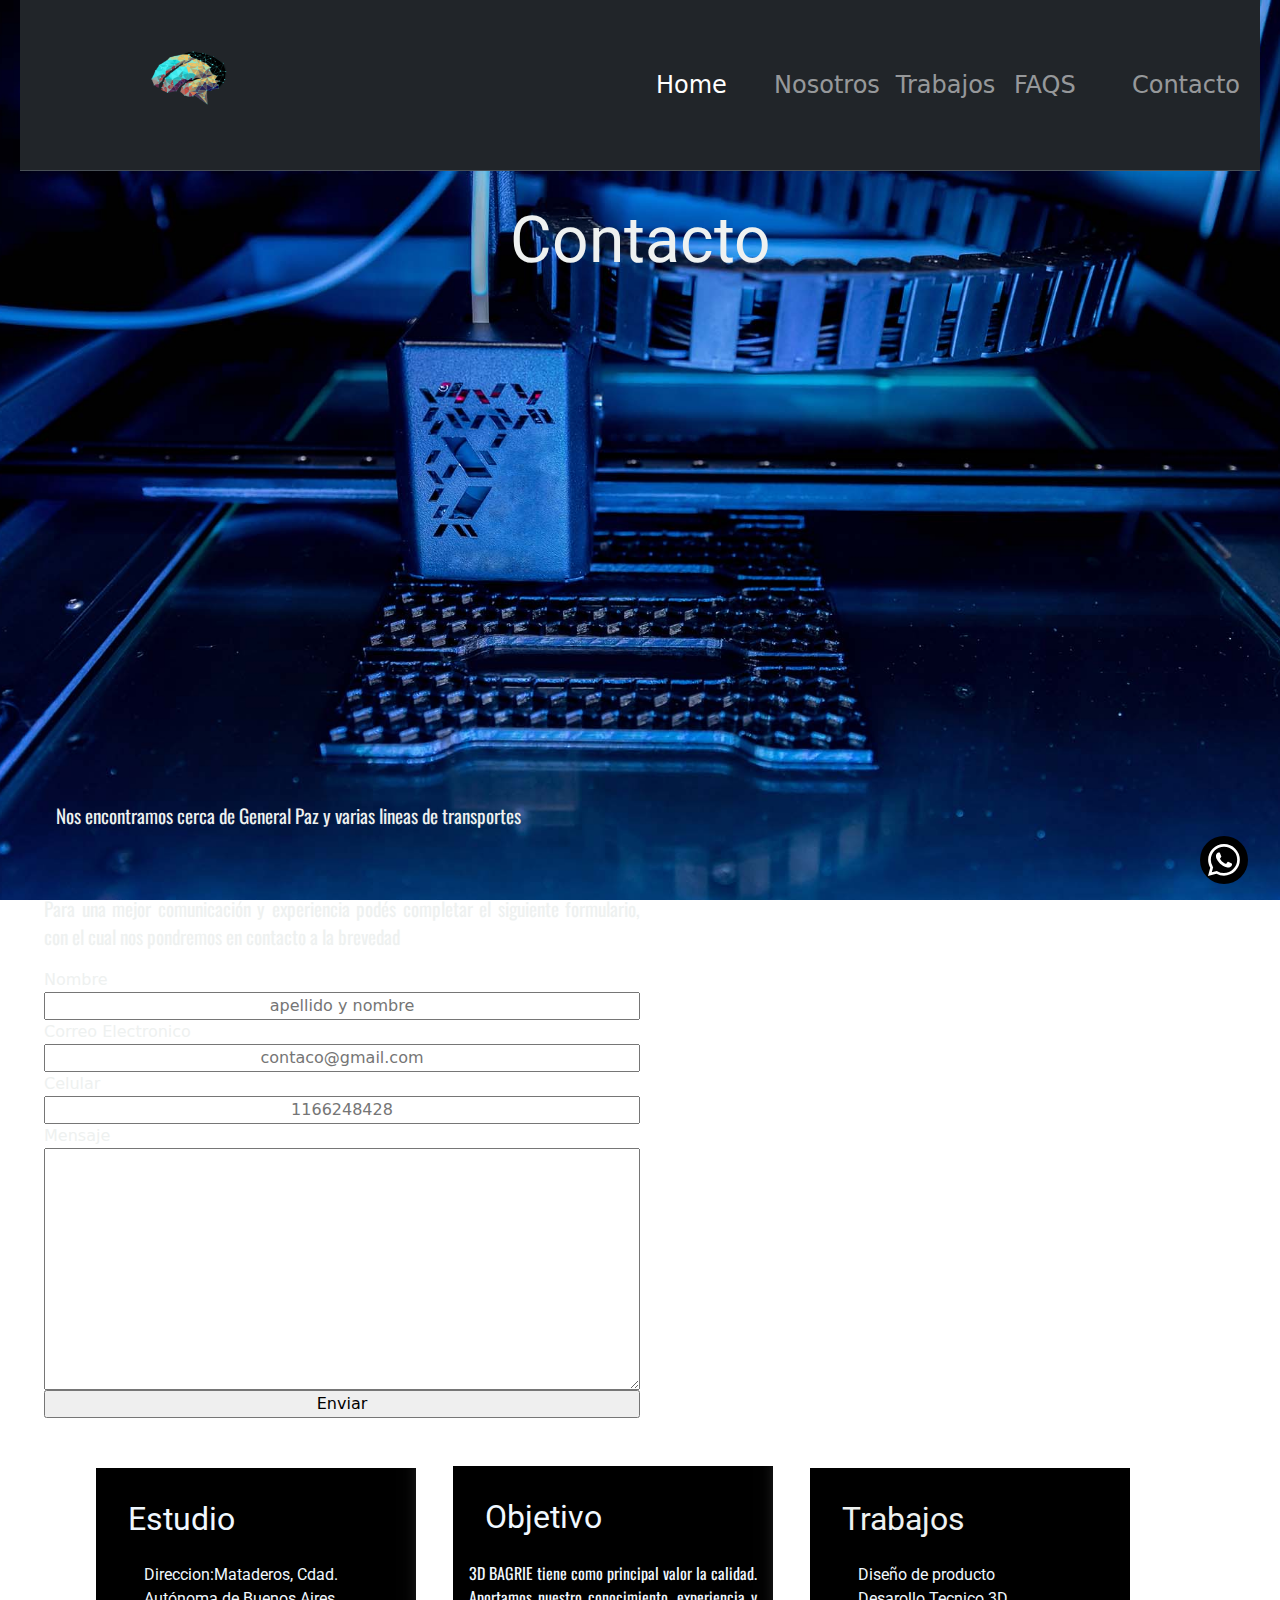
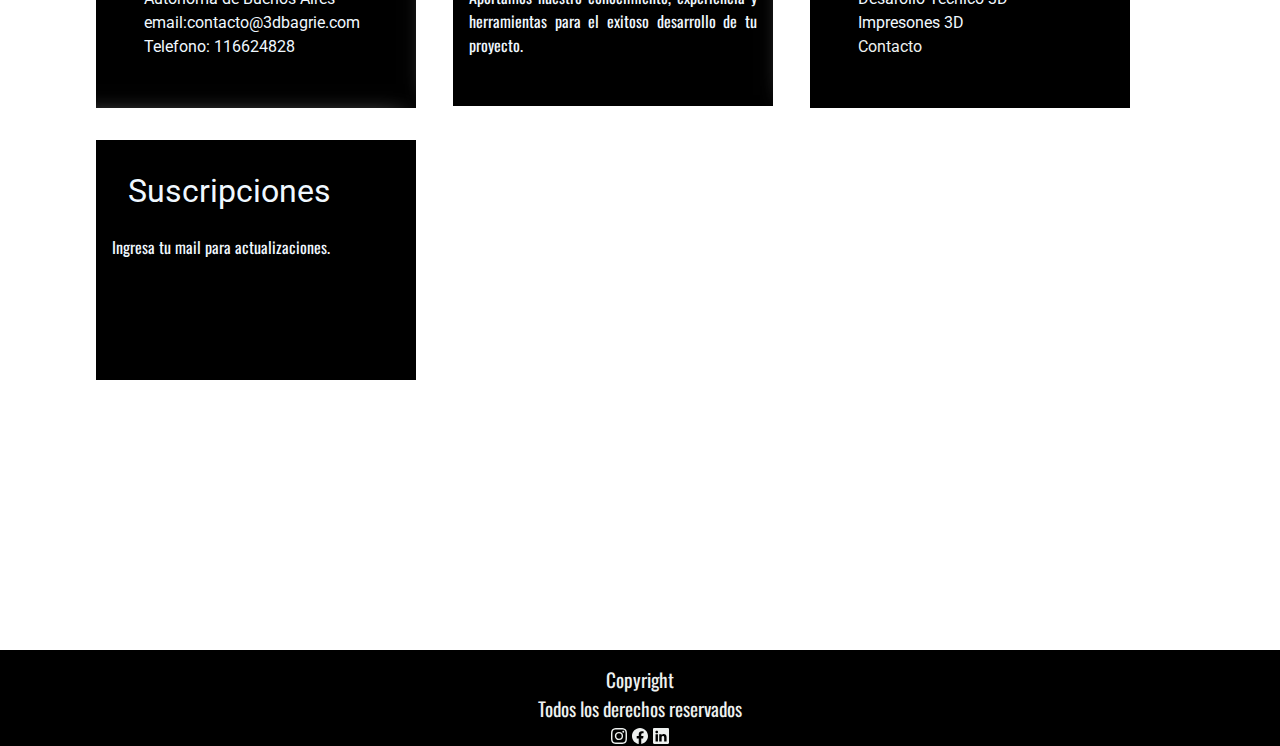
==== commit 5e2ab5ec: "animaciones" ====
--- a/pages/contacto.html
+++ b/pages/contacto.html
@@ -3,6 +3,8 @@
 <head>
     <meta charset="UTF-8">
     <meta name="viewport" content="width=device-width, initial-scale=1.0">
+    <meta name="description" content="Estudio en Gran Buenos Aires. Argentina. Solicite su presupuesto">
+    <meta name="keywords" contenteditable="Buenos Aires, Estudio, Presupuesto">
     <link rel="shortcut icon"   href="../asset/3D 64x64.png 64x64.png">
     <link href="https://cdn.jsdelivr.net/npm/bootstrap@5.3.3/dist/css/bootstrap.min.css" rel="stylesheet" integrity="sha384-QWTKZyjpPEjISv5WaRU9OFeRpok6YctnYmDr5pNlyT2bRjXh0JMhjY6hW+ALEwIH" crossorigin="anonymous">
     <link rel="stylesheet" href="../css/styles.css">
@@ -12,7 +14,7 @@
     <header>
         <nav class="navbar navbar-expand-lg bg-dark border-bottom border-body" data-bs-theme="dark">
             <div class="container-fluid">
-            <a class="navbar-brand" href="./index.html">
+            <a class="navbar-brand" href="../index.html">
                 <img src="../asset/3D Sin fondo.png" alt="Logo del estudio de impresiones 3D" class="logo">
             </a>
             <button class="navbar-toggler" type="button" data-bs-toggle="collapse" data-bs-target="#navbarNav" aria-controls="navbarNav" aria-expanded="false" aria-label="Toggle navigation">
--- a/css/styles.css
+++ b/css/styles.css
@@ -222,6 +222,9 @@
   height: 15rem;
   padding: 1rem;
   margin: 1rem;
+  box-shadow: -17px -16px 25px 3px rgba(255, 255, 255, 0.75);
+  -webkit-box-shadow: -17px -16px 25px 3px rgba(255, 255, 255, 0.75);
+  -moz-box-shadow: -17px -16px 25px 3px rgba(255, 255, 255, 0.75);
 }
 html body #nosotros {
   display: flex;
@@ -229,14 +232,14 @@
   justify-content: space-between;
   padding: 8rem;
 }
-@media screen and (min-width: 320px) and (max-width: 767px) {
-  html body #nosotros {
+html body #nosotros .estudio {
+  width: 50%;
+}
+@media screen and (min-width: 320px) and (max-width: 767px) {
+  html body #nosotros .estudio {
     width: 100%;
     display: inline-block;
   }
-}
-html body #nosotros .estudio {
-  width: 48%;
 }
 html body #nosotros .text {
   width: 48%;
@@ -254,7 +257,7 @@
   font-size: 4rem;
   letter-spacing: 0.5rem;
 }
-html body #nosotros .text p {
+html body #nosotros .text h2 p {
   font-family: "Poppins", sans-serif;
   font-weight: 300;
   font-style: normal;
@@ -262,10 +265,28 @@
   font-size: 1rem;
   color: aliceblue;
 }
-@media screen and (min-width: 320px) and (max-width: 767px) {
-  html body #nosotros .text {
-    display: inline-block;
-  }
+html body #nosotros .text .btn {
+  width: 20rem;
+  height: 3rem;
+  background-color: black;
+  margin-top: 1rem;
+  display: flex;
+  flex-direction: row;
+  justify-content: center;
+  align-items: center;
+}
+html body #nosotros .text .btn a {
+  color: aliceblue;
+  font-family: "Poppins", sans-serif;
+  font-weight: 500;
+  font-style: normal;
+  text-align: center;
+  text-transform: uppercase;
+  font-size: 1.6rem;
+  transition: color 2s;
+}
+html body #nosotros .btn a:hover {
+  color: orange;
 }
 html body .parrafo {
   font-size: 1rem;
@@ -313,7 +334,9 @@
   border: #E8C61C 2px solid;
 }
 html body article {
-  background: black;
+  background: #363232;
+  background: linear-gradient(90deg, #363232 0%, #006bff 80%);
+  background: -moz-linear-gradient(90deg, #363232 0%, #006bff 80%);
   width: 80%;
   margin-left: 5rem;
   padding: 2rem;
@@ -364,19 +387,41 @@
     height: 100hv;
   }
 }
+@keyframes moverBoton {
+  0% {
+    transform: scale(1, 1);
+  }
+  25% {
+    transform: scale(1.1, 1.1);
+  }
+  50% {
+    transform: scale(1.2, 1.2);
+  }
+  75% {
+    transform: scale(1.3, 1.3);
+  }
+  100% {
+    transform: scale(1, 1);
+  }
+}
 html body .popup-wpp {
-  width: 5rem;
-  height: 5rem;
-  background-color: green;
+  width: 3rem;
+  height: 3rem;
+  background-color: black;
   padding: 0.5rem;
-  border-radius: 70%;
+  border-radius: 50%;
   position: fixed;
-  bottom: 2rem;
-  right: 3rem;
-  display: flex;
-  flex-direction: row;
-  justify-content: center;
-  align-items: center;
+  bottom: 1rem;
+  right: 2rem;
+  display: flex;
+  flex-direction: row;
+  justify-content: center;
+  align-items: center;
+  animation-name: moverBoton;
+  animation-duration: 3s;
+  animation-delay: 0.5s;
+  animation-timing-function: linear;
+  animation-iteration-count: infinite;
 }
 html body .popup-wpp a {
   display: flex;
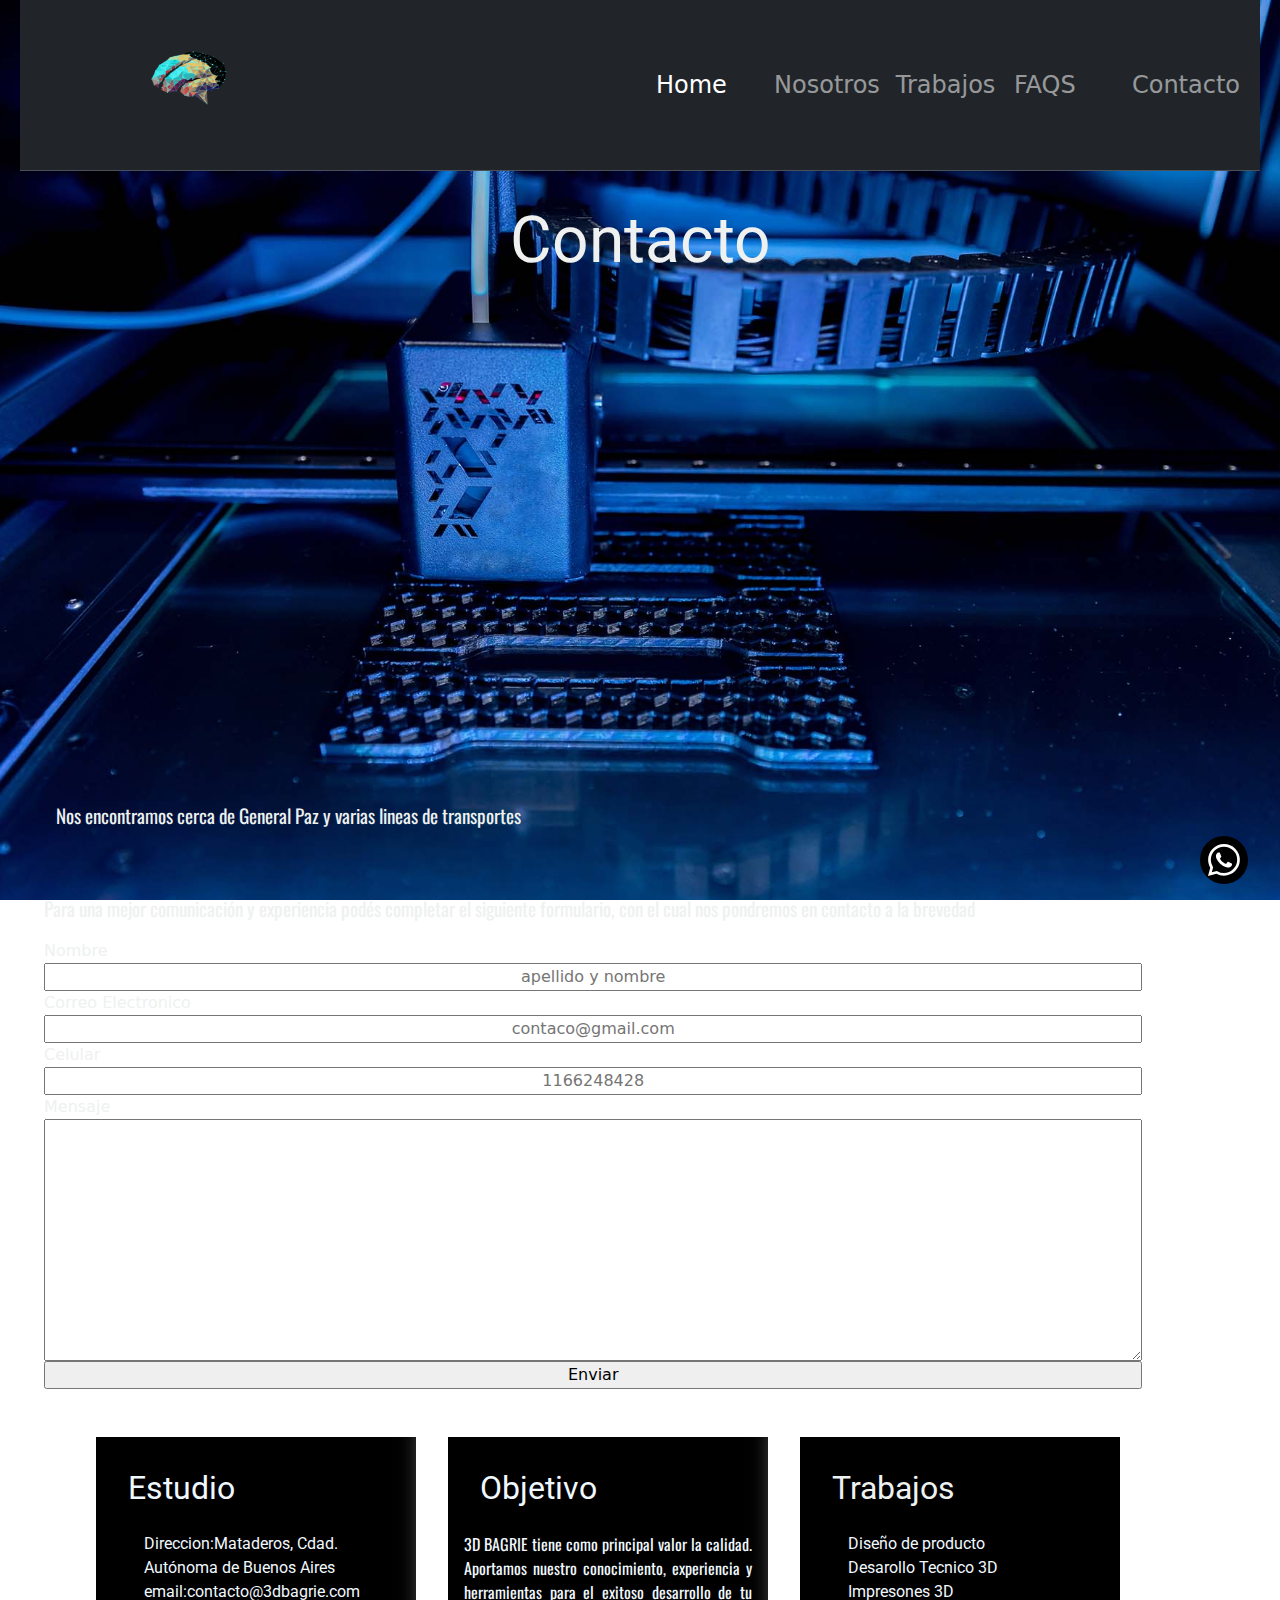
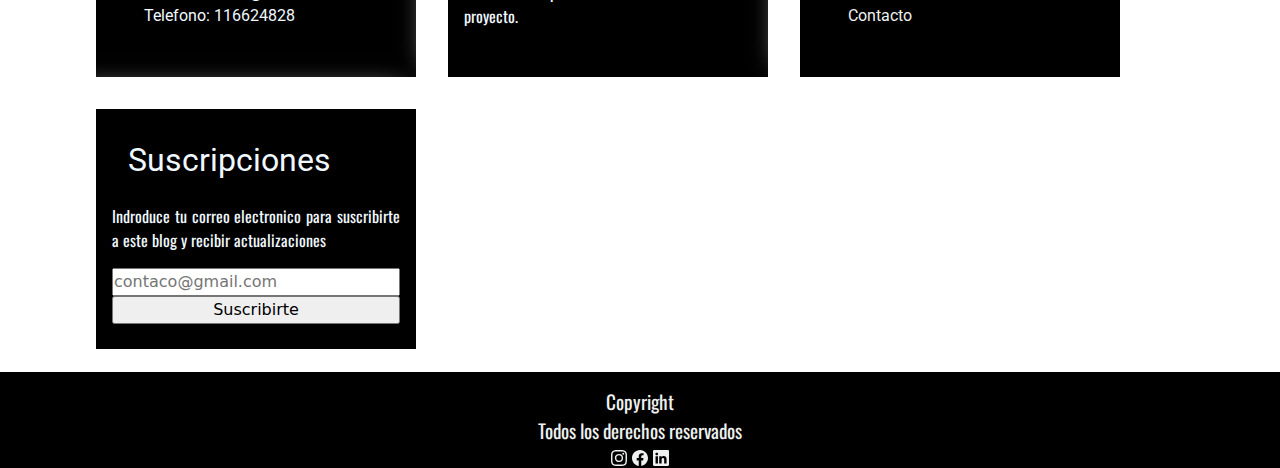
==== commit f1308c14: "modificaciones en estructura" ====
--- a/pages/contacto.html
+++ b/pages/contacto.html
@@ -99,8 +99,10 @@
         </div>
         <div class="datos">
             <h5>Suscripciones</h5>
-                <p class="parrafo">Ingresa tu mail para actualizaciones.</p>
-        </div>
+            <p class="parrafo">Indroduce tu correo electronico para suscribirte a este blog y recibir actualizaciones</p>
+            <input type="email" name="email" id="correo" placeholder="contaco@gmail.com">    
+            <input type="submit" value="Suscribirte" class="btn-submit">
+            </div>
     </section>
     <footer>
         <nav>
--- a/css/styles.css
+++ b/css/styles.css
@@ -121,7 +121,7 @@
   margin-left: 1rem;
 }
 html body main .formulario {
-  width: 50%;
+  width: 90%;
   margin: 1rem;
   padding: 1rem;
 }
@@ -190,11 +190,25 @@
   flex-direction: row;
   align-items: center;
   justify-content: center;
-  width: 100%;
-  height: 50rem;
+  margin-top: 0px;
+  margin-right: auto;
+  margin-bottom: 0px;
+}
+html body .cards .datos {
+  background-color: black;
+  display: inline-block;
+  float: left;
+  width: 20rem;
+  height: 15rem;
+  padding: 1rem;
+  margin: 1rem;
+  box-shadow: -17px -16px 25px 3px rgba(255, 255, 255, 0.75);
+  -webkit-box-shadow: -17px -16px 25px 3px rgba(255, 255, 255, 0.75);
+  -moz-box-shadow: -17px -16px 25px 3px rgba(255, 255, 255, 0.75);
 }
 @media screen and (min-width: 320px) and (max-width: 767px) {
   html body .cards {
+    flex-direction: column;
     display: inline-block;
     align-items: center;
     justify-content: center;
@@ -202,6 +216,7 @@
 }
 @media screen and (min-width: 768px) and (max-width: 1023px) {
   html body .cards {
+    flex-direction: column;
     display: inline-block;
     align-items: center;
     justify-content: center;
@@ -215,17 +230,6 @@
     justify-content: center;
   }
 }
-html body .cards .datos {
-  display: inline-block;
-  background-color: black;
-  width: 20rem;
-  height: 15rem;
-  padding: 1rem;
-  margin: 1rem;
-  box-shadow: -17px -16px 25px 3px rgba(255, 255, 255, 0.75);
-  -webkit-box-shadow: -17px -16px 25px 3px rgba(255, 255, 255, 0.75);
-  -moz-box-shadow: -17px -16px 25px 3px rgba(255, 255, 255, 0.75);
-}
 html body #nosotros {
   display: flex;
   flex-direction: row;
@@ -234,15 +238,10 @@
 }
 html body #nosotros .estudio {
   width: 50%;
-}
-@media screen and (min-width: 320px) and (max-width: 767px) {
-  html body #nosotros .estudio {
-    width: 100%;
-    display: inline-block;
-  }
+  display: flex;
 }
 html body #nosotros .text {
-  width: 48%;
+  width: 50%;
   display: flex;
   flex-direction: column;
   justify-content: space-between;
@@ -257,13 +256,13 @@
   font-size: 4rem;
   letter-spacing: 0.5rem;
 }
-html body #nosotros .text h2 p {
-  font-family: "Poppins", sans-serif;
-  font-weight: 300;
-  font-style: normal;
+html body #nosotros .text p {
+  font-size: 1rem;
   text-align: justify;
-  font-size: 1rem;
-  color: aliceblue;
+  font-family: "Oswald", sans-serif;
+  font-optical-sizing: auto;
+  font-weight: weight;
+  font-style: normal;
 }
 html body #nosotros .text .btn {
   width: 20rem;
@@ -285,7 +284,7 @@
   font-size: 1.6rem;
   transition: color 2s;
 }
-html body #nosotros .btn a:hover {
+html body #nosotros .text .btn a .btn a:hover {
   color: orange;
 }
 html body .parrafo {
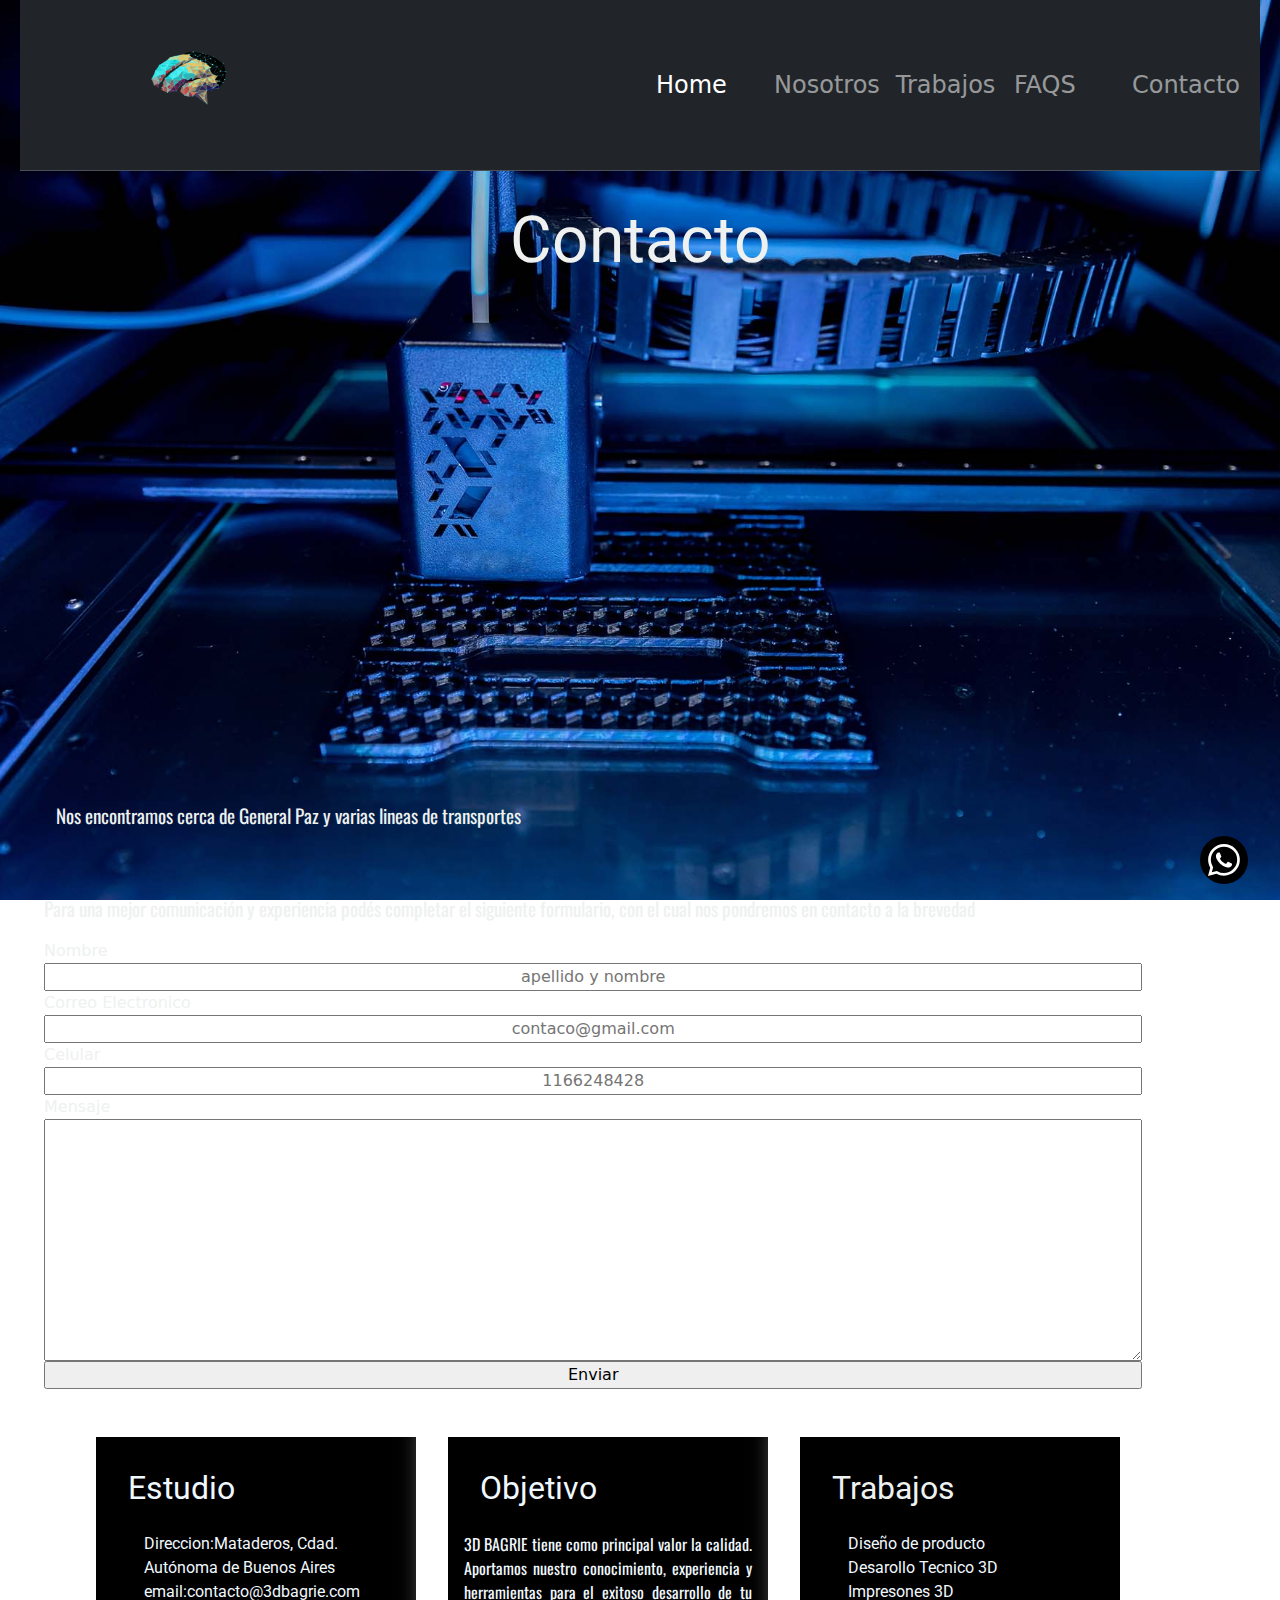
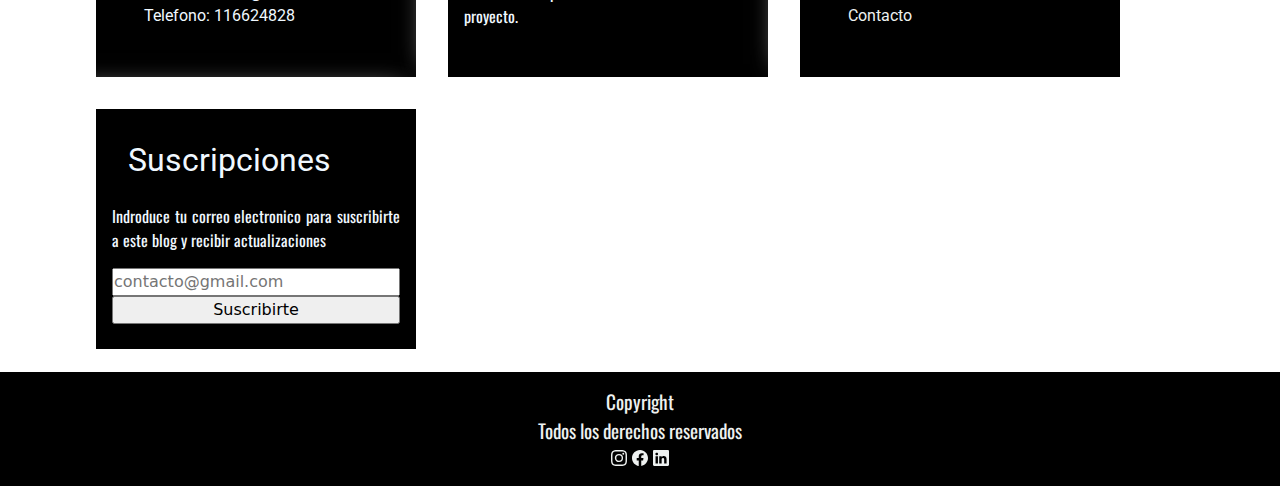
==== commit 7c846f11: "modificando pages" ====
--- a/pages/contacto.html
+++ b/pages/contacto.html
@@ -100,7 +100,7 @@
         <div class="datos">
             <h5>Suscripciones</h5>
             <p class="parrafo">Indroduce tu correo electronico para suscribirte a este blog y recibir actualizaciones</p>
-            <input type="email" name="email" id="correo" placeholder="contaco@gmail.com">    
+            <input type="email" name="email" id="correo" placeholder="contacto@gmail.com">    
             <input type="submit" value="Suscribirte" class="btn-submit">
             </div>
     </section>
--- a/css/styles.css
+++ b/css/styles.css
@@ -12,6 +12,273 @@
   width: 100%;
 }
 
+#nosotros {
+  margin: 150px auto;
+  width: 70%;
+}
+#nosotros .estudio {
+  max-width: 400px;
+  float: left;
+  border: 5px solid white;
+  margin-right: 25px;
+  border-radius: 10px;
+}
+@media screen and (min-width: 320px) and (max-width: 767px) {
+  #nosotros .estudio {
+    max-width: 200px;
+    margin: 20px;
+    align-items: center;
+  }
+}
+@media screen and (min-width: 768px) and (max-width: 1023px) {
+  #nosotros .estudio {
+    max-width: 300px;
+    margin: 20px;
+    align-items: center;
+  }
+}
+#nosotros .text {
+  width: 50%;
+  display: flex;
+  flex-direction: column;
+  justify-content: space-between;
+  align-items: flex-start;
+}
+#nosotros .text h2 {
+  color: aliceblue;
+  font-family: "Bebas Neue", sans-serif;
+  font-weight: 500;
+  font-style: normal;
+  text-align: left;
+  font-size: 3rem;
+  letter-spacing: 0.5rem;
+}
+@media screen and (min-width: 320px) and (max-width: 767px) {
+  #nosotros .text h2 {
+    font-size: 2rem;
+  }
+}
+#nosotros .text h3 {
+  color: aliceblue;
+  font-family: "Bebas Neue", sans-serif;
+  font-weight: 500;
+  font-style: normal;
+  text-align: left;
+  font-size: 3rem;
+  letter-spacing: 0.5rem;
+}
+@media screen and (min-width: 320px) and (max-width: 767px) {
+  #nosotros .text h3 {
+    font-size: 2rem;
+  }
+}
+#nosotros .text p {
+  font-size: 1rem;
+  text-align: justify;
+  font-family: "Oswald", sans-serif;
+  font-optical-sizing: auto;
+  font-weight: weight;
+  font-style: normal;
+}
+@media screen and (min-width: 320px) and (max-width: 767px) {
+  #nosotros .text p {
+    width: 20rem;
+    height: 15rem;
+  }
+}
+@media screen and (min-width: 768px) and (max-width: 1023px) {
+  #nosotros .text p {
+    width: 20rem;
+    height: 15rem;
+  }
+}
+@media screen and (min-width: 1024px) {
+  #nosotros .text p {
+    width: 20rem;
+    height: 15rem;
+  }
+}
+#nosotros .text .btn {
+  width: 20rem;
+  height: 3rem;
+  background-color: black;
+  margin-top: 1rem;
+  display: flex;
+  flex-direction: row;
+  justify-content: center;
+  align-items: center;
+}
+#nosotros .text .btn a {
+  color: aliceblue;
+  font-family: "Poppins", sans-serif;
+  font-weight: 500;
+  font-style: normal;
+  text-align: center;
+  text-transform: uppercase;
+  font-size: 1.6rem;
+  transition: color 2s;
+}
+.btn a #nosotros .text .btn a hover {
+  color: orange;
+}
+
+header {
+  display: flex;
+  align-items: center;
+  justify-content: space-between;
+  padding: 0 20px;
+  background-color: none;
+}
+header nav {
+  font-size: 1.5rem;
+}
+header nav a img {
+  width: 11rem;
+  height: 9rem;
+  margin-left: 4rem;
+}
+@media screen and (min-width: 320px) and (max-width: 767px) {
+  header nav a img {
+    margin-right: 10rem;
+  }
+}
+@media screen and (min-width: 768px) and (max-width: 1023px) {
+  header nav a img {
+    margin-left: 15rem;
+  }
+}
+
+main {
+  color: #eef1f0;
+  overflow: hidden;
+  display: flex;
+  justify-content: center;
+  align-items: center;
+  flex-direction: row;
+}
+main .imgfqs {
+  width: 100%;
+  margin-left: 1rem;
+}
+main section img {
+  display: block;
+  flex-direction: row;
+  margin: auto;
+}
+main .portada {
+  max-width: 95%;
+  max-height: 95%;
+  align-items: center;
+  position: relative;
+  justify-content: center;
+  margin-bottom: 2rem;
+  padding: 2rem;
+  margin: auto;
+}
+main .carousel-item active {
+  width: 90%;
+  margin-left: 5rem;
+  align-items: center;
+  justify-content: center;
+}
+@media screen and (min-width: 320px) and (max-width: 767px) {
+  main .carousel-item active {
+    width: 100%;
+    -o-object-fit: cover;
+       object-fit: cover;
+  }
+}
+@media screen and (min-width: 768px) and (max-width: 1023px) {
+  main .carousel-item active {
+    width: 100%;
+    margin-left: 0;
+  }
+}
+main .carousel-item {
+  width: 90%;
+  margin-left: 5rem;
+  align-items: center;
+  justify-content: center;
+}
+@media screen and (min-width: 320px) and (max-width: 767px) {
+  main .carousel-item {
+    width: 100%;
+    -o-object-fit: cover;
+       object-fit: cover;
+    margin: 0;
+  }
+}
+@media screen and (min-width: 768px) and (max-width: 1023px) {
+  main .carousel-item {
+    width: 100%;
+    margin-left: 0;
+  }
+}
+main .d-block w-100 {
+  width: 200px;
+  height: 200px;
+  -o-object-fit: cover;
+     object-fit: cover;
+}
+main input, main label, main select {
+  display: flex;
+  margin-bottom: auto;
+  text-align: center;
+}
+main textarea {
+  text-align: center;
+  display: block;
+}
+main iframe {
+  align-items: flex-start;
+  display: block;
+  width: 90%;
+  margin-left: 1rem;
+}
+main .formulario {
+  width: 90%;
+  margin: 1rem;
+  padding: 1rem;
+}
+main .btn-sumit {
+  align-items: baseline;
+  height: 2rem;
+  width: 2rem;
+  border-radius: 2%;
+  padding: 2rem;
+  margin: 2rem;
+}
+
+.slide {
+  width: 100%;
+  margin-top: 10px;
+}
+.slide img {
+  height: 65hv;
+}
+
+@media screen and (min-width: 320px) and (max-width: 767px) {
+  .slide {
+    width: 90%;
+    position: relative;
+    display: inline-block;
+    height: 200px;
+  }
+  .slide img {
+    width: 200px;
+  }
+}
+@media screen and (min-width: 768px) and (max-width: 1023px) {
+  .slide {
+    width: 90%;
+    position: relative;
+    display: inline-block;
+    height: 400px;
+  }
+  .slide img {
+    width: 200px;
+  }
+}
 html {
   font-size: 62, 5%;
 }
@@ -29,109 +296,9 @@
     width: 100%;
   }
 }
-html body header {
-  display: flex;
-  align-items: center;
-  justify-content: space-between;
-  padding: 0 20px;
-  background-color: none;
-  height: 10%;
-}
-html body header nav {
-  font-size: 1.5rem;
-}
-html body header nav a img {
-  width: 11rem;
-  height: 9rem;
-  margin-left: 4rem;
-}
-@media screen and (min-width: 320px) and (max-width: 767px) {
-  html body header nav a img {
-    margin-right: 10rem;
-  }
-}
-@media screen and (min-width: 768px) and (max-width: 1023px) {
-  html body header nav a img {
-    margin-left: 15rem;
-  }
-}
 html body a {
   text-decoration: none;
   color: #eef1f0;
-}
-html body main {
-  /* background-color: #012326; */
-  color: #eef1f0;
-  overflow: hidden;
-  display: flex;
-  justify-content: center;
-  align-items: center;
-  flex-direction: row;
-}
-html body main .imgfqs {
-  width: 100%;
-  margin-left: 1rem;
-}
-html body main section img {
-  display: block;
-  flex-direction: row;
-  margin: auto;
-}
-html body main .portada {
-  max-width: 95%;
-  max-height: 95%;
-  align-items: center;
-  position: relative;
-  justify-content: center;
-  margin-bottom: 2rem;
-  padding: 2rem;
-  margin: auto;
-}
-html body main .carousel-item {
-  width: 90%;
-  margin-left: 5rem;
-  align-items: center;
-  justify-content: center;
-}
-@media screen and (min-width: 320px) and (max-width: 767px) {
-  html body main .carousel-item {
-    width: 100%;
-    margin: 0;
-  }
-}
-@media screen and (min-width: 768px) and (max-width: 1023px) {
-  html body main .carousel-item {
-    width: 100%;
-    margin-left: 0;
-  }
-}
-html body main input, html body main label, html body main select {
-  display: flex;
-  margin-bottom: auto;
-  text-align: center;
-}
-html body main textarea {
-  text-align: center;
-  display: block;
-}
-html body main iframe {
-  align-items: flex-start;
-  display: block;
-  width: 90%;
-  margin-left: 1rem;
-}
-html body main .formulario {
-  width: 90%;
-  margin: 1rem;
-  padding: 1rem;
-}
-html body main .btn-sumit {
-  align-items: baseline;
-  height: 2rem;
-  width: 2rem;
-  border-radius: 2%;
-  padding: 2rem;
-  margin: 2rem;
 }
 html body h1 {
   text-align: center;
@@ -163,6 +330,13 @@
   font-style: normal;
 }
 html body h5 {
+  padding: 1rem;
+  font-size: 2rem;
+  font-family: "Roboto", sans-serif;
+  font-weight: 400;
+  font-style: normal;
+}
+html body h6 {
   padding: 1rem;
   font-size: 2rem;
   font-family: "Roboto", sans-serif;
@@ -212,6 +386,7 @@
     display: inline-block;
     align-items: center;
     justify-content: center;
+    margin-left: 1.5rem;
   }
 }
 @media screen and (min-width: 768px) and (max-width: 1023px) {
@@ -220,6 +395,7 @@
     display: inline-block;
     align-items: center;
     justify-content: center;
+    margin-left: 2rem;
   }
 }
 @media screen and (min-width: 1024px) {
@@ -229,63 +405,6 @@
     align-items: center;
     justify-content: center;
   }
-}
-html body #nosotros {
-  display: flex;
-  flex-direction: row;
-  justify-content: space-between;
-  padding: 8rem;
-}
-html body #nosotros .estudio {
-  width: 50%;
-  display: flex;
-}
-html body #nosotros .text {
-  width: 50%;
-  display: flex;
-  flex-direction: column;
-  justify-content: space-between;
-  align-items: flex-start;
-}
-html body #nosotros .text h2 {
-  color: aliceblue;
-  font-family: "Bebas Neue", sans-serif;
-  font-weight: 500;
-  font-style: normal;
-  text-align: left;
-  font-size: 4rem;
-  letter-spacing: 0.5rem;
-}
-html body #nosotros .text p {
-  font-size: 1rem;
-  text-align: justify;
-  font-family: "Oswald", sans-serif;
-  font-optical-sizing: auto;
-  font-weight: weight;
-  font-style: normal;
-}
-html body #nosotros .text .btn {
-  width: 20rem;
-  height: 3rem;
-  background-color: black;
-  margin-top: 1rem;
-  display: flex;
-  flex-direction: row;
-  justify-content: center;
-  align-items: center;
-}
-html body #nosotros .text .btn a {
-  color: aliceblue;
-  font-family: "Poppins", sans-serif;
-  font-weight: 500;
-  font-style: normal;
-  text-align: center;
-  text-transform: uppercase;
-  font-size: 1.6rem;
-  transition: color 2s;
-}
-html body #nosotros .text .btn a .btn a:hover {
-  color: orange;
 }
 html body .parrafo {
   font-size: 1rem;
@@ -329,7 +448,7 @@
   max-width: 30%;
   border: #C4AA25 2px solid;
 }
-html body .fotos img:hover {
+img html body .fotos hover {
   border: #E8C61C 2px solid;
 }
 html body article {
@@ -337,9 +456,18 @@
   background: linear-gradient(90deg, #363232 0%, #006bff 80%);
   background: -moz-linear-gradient(90deg, #363232 0%, #006bff 80%);
   width: 80%;
-  margin-left: 5rem;
   padding: 2rem;
   margin: 2rem;
+}
+@media screen and (min-width: 320px) and (max-width: 767px) {
+  html body article {
+    margin-left: 2.7rem;
+  }
+}
+@media screen and (min-width: 768px) and (max-width: 1023px) {
+  html body article {
+    margin-left: 3.5rem;
+  }
 }
 html body article p {
   font-size: 1.5rem;
@@ -354,37 +482,27 @@
     font-size: 1rem;
   }
 }
-html body header {
-  grid-area: menu;
-}
-html body main {
-  grid-area: main;
-}
-html body section {
-  grid-area: section;
-}
-html body footer {
-  grid-area: footer;
-  width: 100%;
-  height: 6rem;
-}
 html body .contenedor {
   display: grid;
   grid-template-columns: repeat(3, 1fr);
   grid-template-rows: 0.3fr 6.5fr 5.5fr 0.3fr;
-  grid-template-areas: "menu menu menu" "main main main" "section section" "footer footer footer";
+  grid-template-areas: "menu menu menu" "main main main" "section section section" "footer footer footer";
   width: 100%;
   height: 100hv;
 }
-@media screen and (min-width: 320px) and (max-width: 767px) {
-  html body .contenedor .contenedor {
-    display: grid;
-    grid-template-columns: 1;
-    grid-template-rows: 0.3fr 6.5fr 5.5fr 5.5fr 0.3fr;
-    grid-template-areas: "menu" "main" "section" "section" "footer";
-    width: 100%;
-    height: 100hv;
-  }
+html body .contenedor header {
+  grid-area: menu;
+}
+html body .contenedor main {
+  grid-area: main;
+}
+html body .contenedor section {
+  grid-area: section;
+}
+html body .contenedor footer {
+  grid-area: footer;
+  width: 100%;
+  height: 6rem;
 }
 @keyframes moverBoton {
   0% {
